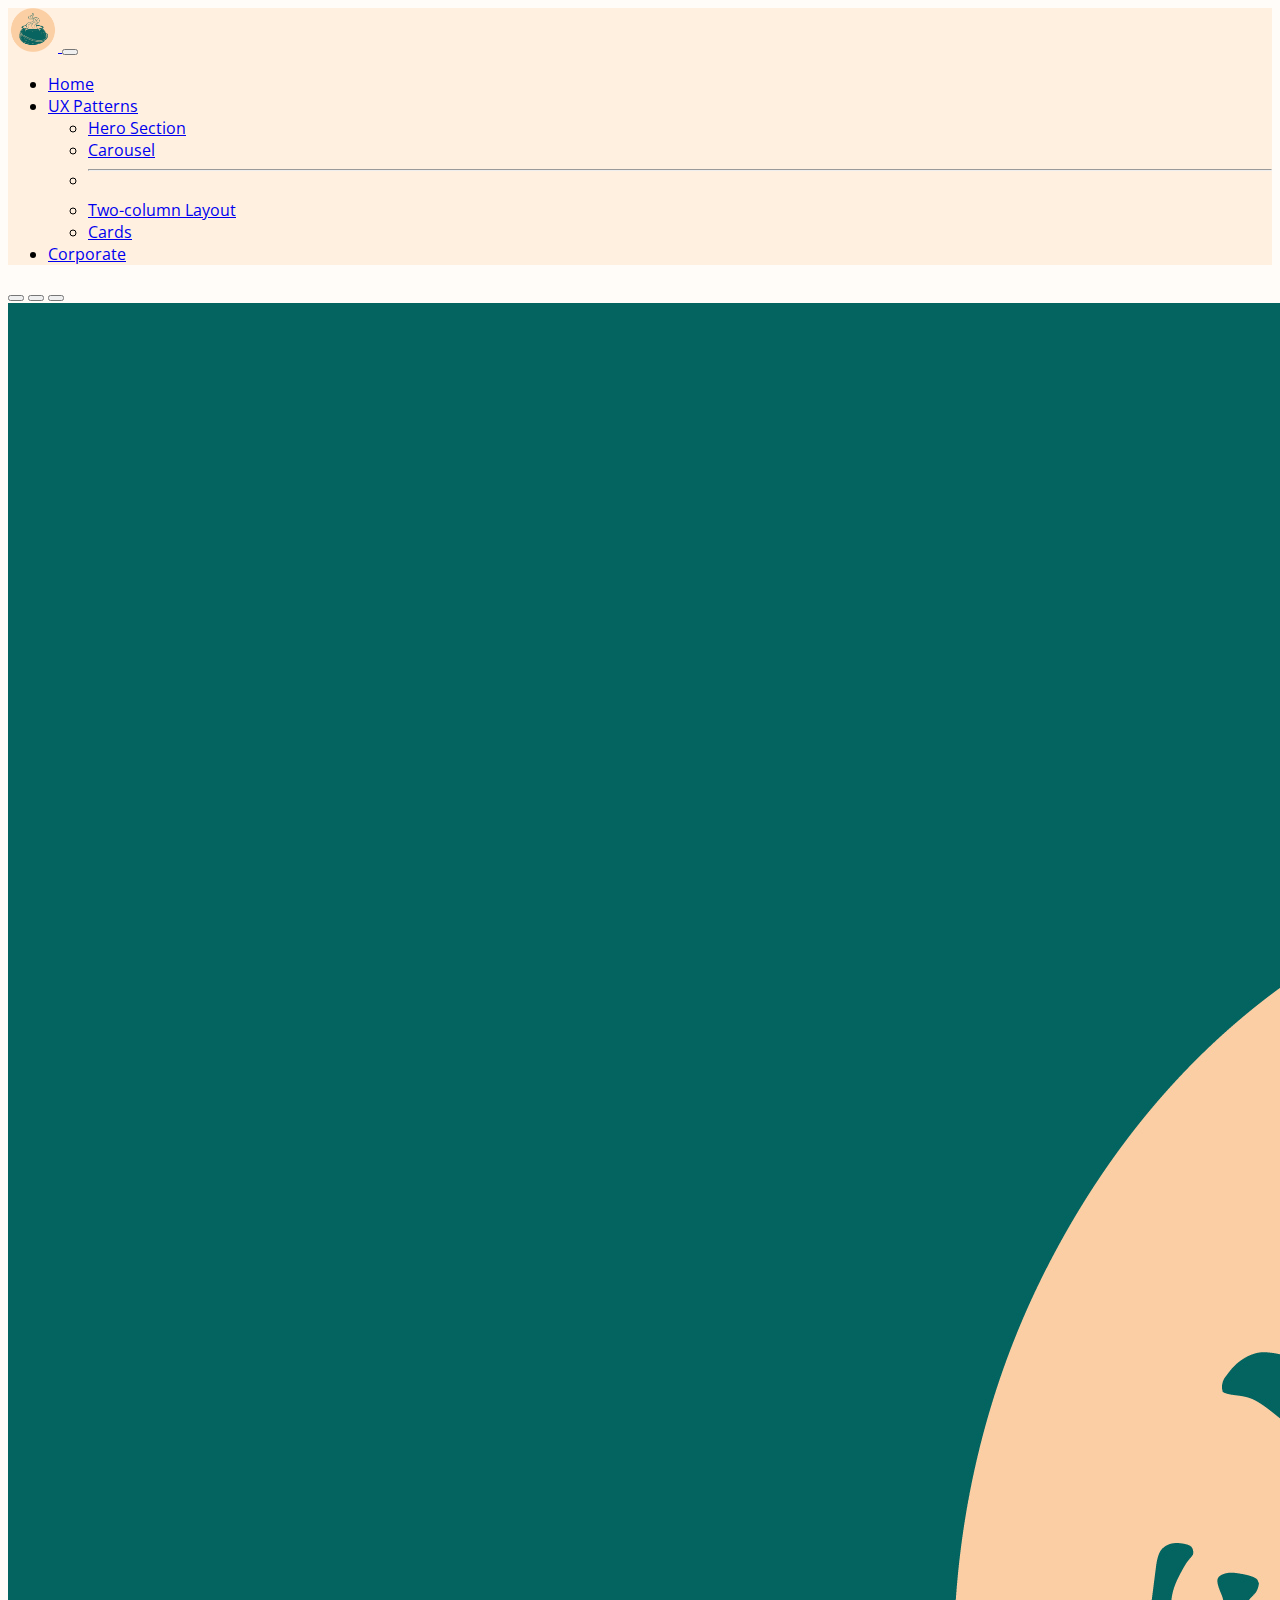
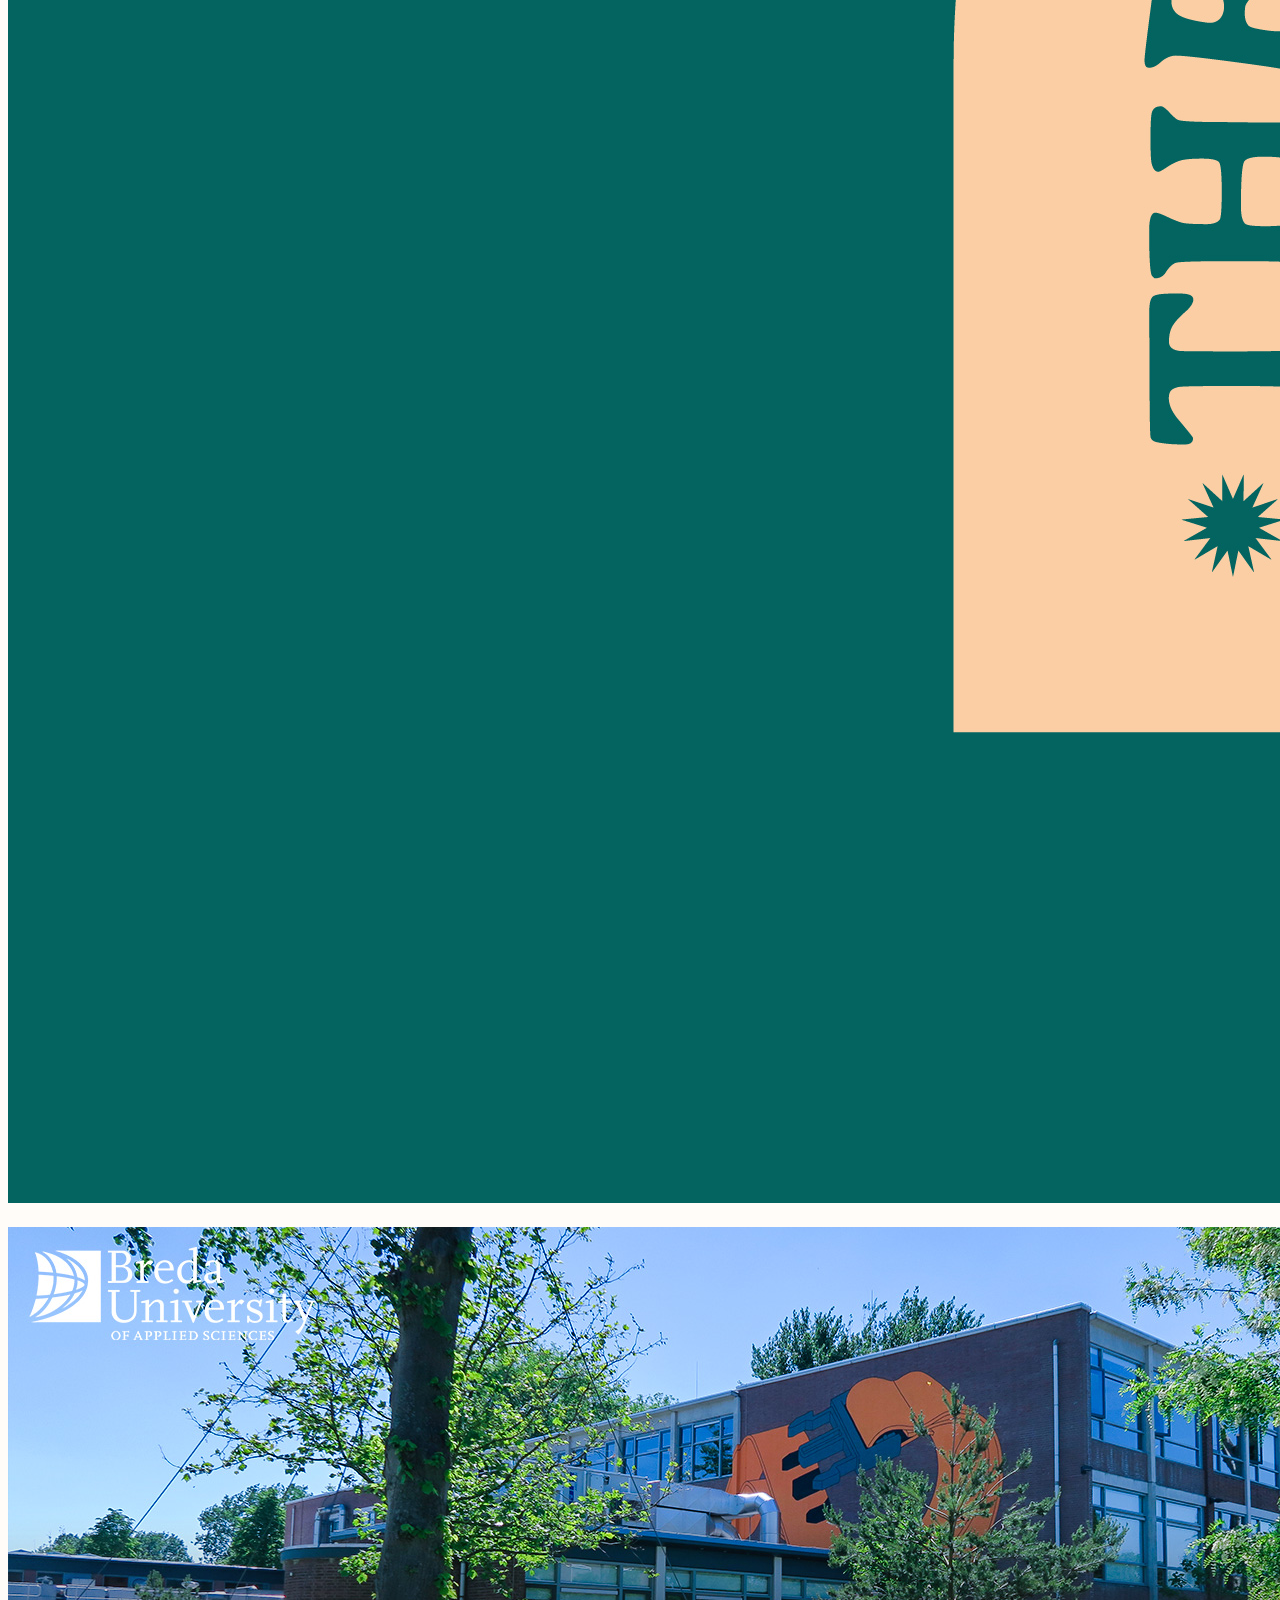
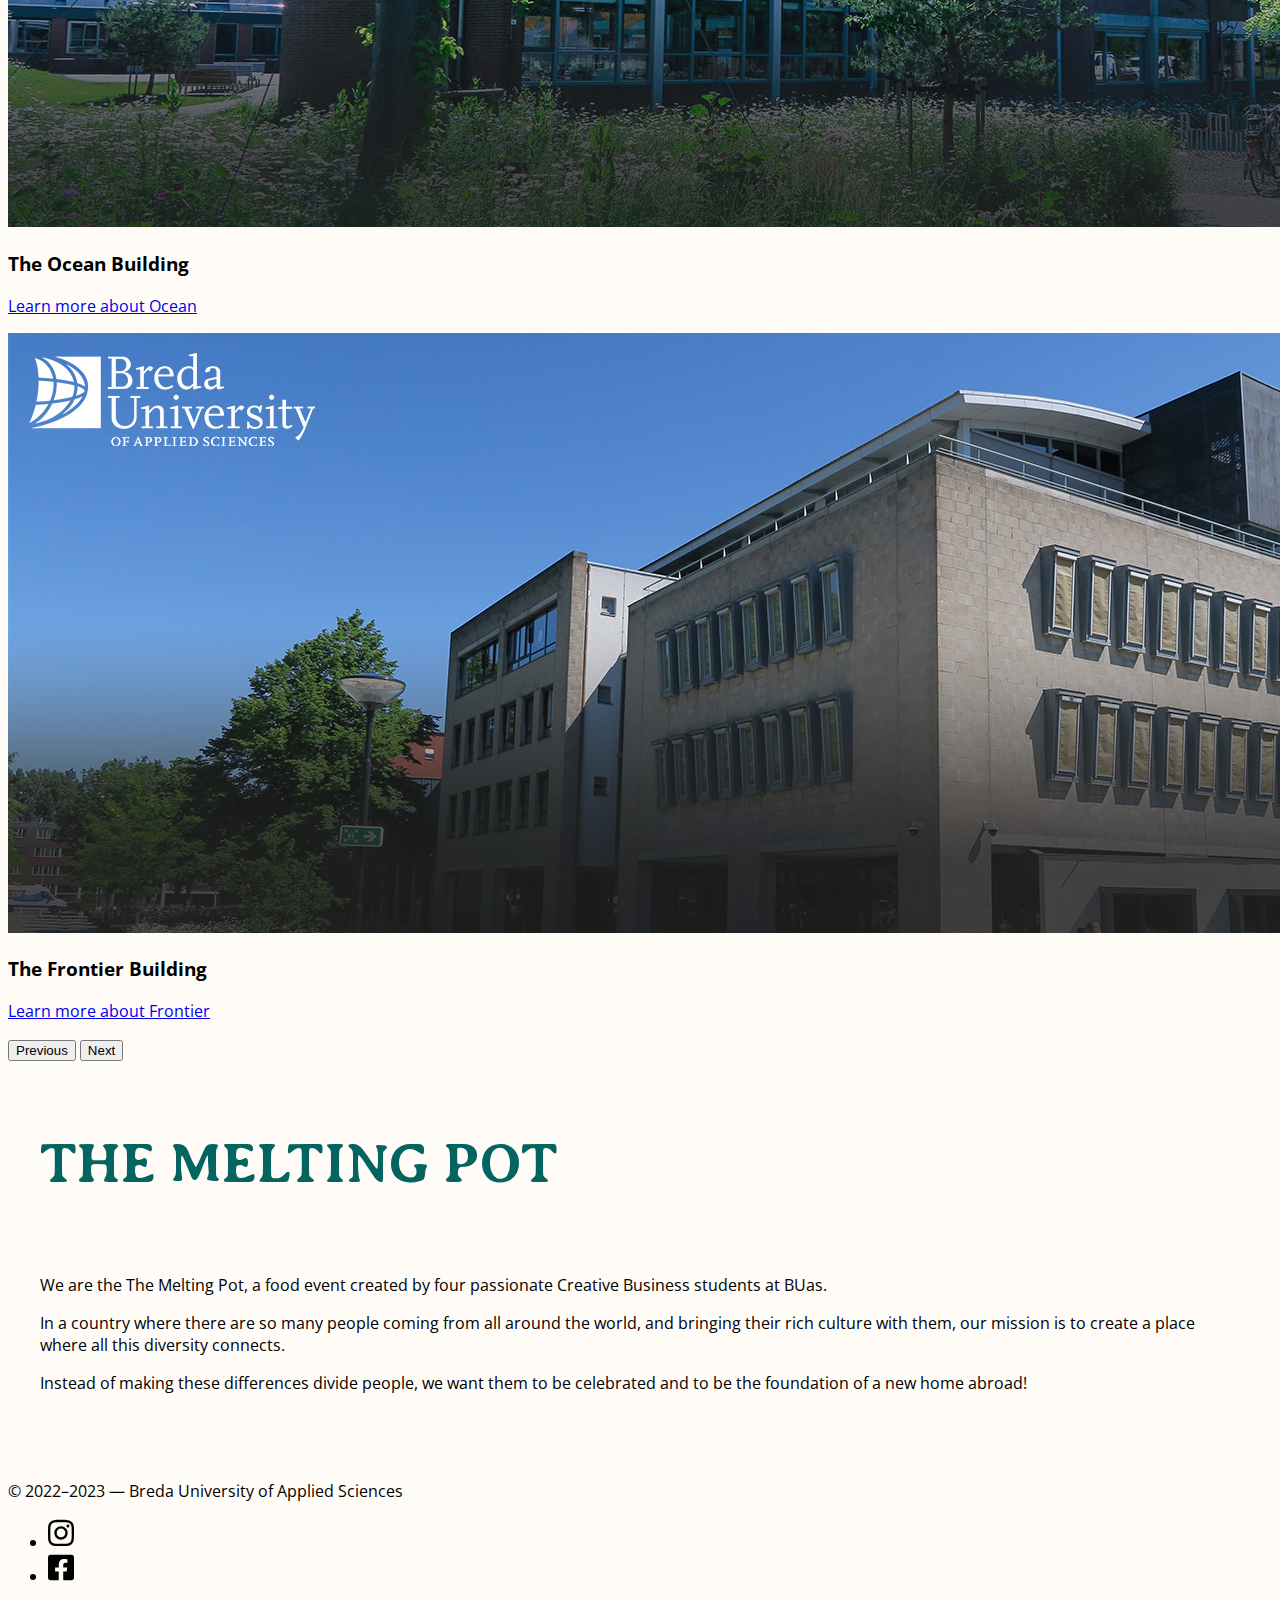
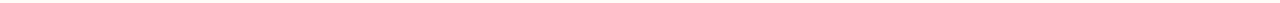
==== index.html @ 17562321 "changes 3" ====
<!doctype html>
<html lang="en" class="h-100">
  <head>
    <meta charset="utf-8">
    <meta name="viewport" content="width=device-width, initial-scale=1">

    <!-- Bootstrap CSS -->
    <link href="https://cdn.jsdelivr.net/npm/bootstrap@5.2.3/dist/css/bootstrap.min.css" rel="stylesheet" integrity="sha384-rbsA2VBKQhggwzxH7pPCaAqO46MgnOM80zW1RWuH61DGLwZJEdK2Kadq2F9CUG65" crossorigin="anonymous">

    <!-- Own Styles -->
    <link rel="stylesheet" href="css/styles.css">

    <!-- Bootstrap Javascript -->
    <script src="https://cdn.jsdelivr.net/npm/bootstrap@5.2.3/dist/js/bootstrap.bundle.min.js" integrity="sha384-kenU1KFdBIe4zVF0s0G1M5b4hcpxyD9F7jL+jjXkk+Q2h455rYXK/7HAuoJl+0I4" crossorigin="anonymous"></script>

	<link href="https://fonts.googleapis.com/css2?family=Averia+Serif+Libre:wght@700&display=swap" rel="stylesheet">
	<link href="https://fonts.googleapis.com/css2?family=Open+Sans:wght@400&display=swap" rel="stylesheet">
	  
    <title>The Melting Pot</title>

    <!-- Google Analytics code goes just below here (check PRJ4 Guide for details) -->

    <!-- End of Google Analytics code -->
    
  </head>
  <body class="h-100 d-flex flex-column">

    <!-- Navigation bar, adapted from https://getbootstrap.com/docs/5.1/components/navbar/ -->
    <nav class="navbar navbar-expand-lg navbar-light">
      <div class="container-fluid">
        <a class="navbar-brand" href="index.html">
          <img src="images/logo/icon.png" width="50" alt="The Melting Pot">
        </a>
        <button class="navbar-toggler" type="button" data-bs-toggle="collapse" data-bs-target="#navbarSupportedContent" aria-controls="navbarSupportedContent" aria-expanded="false" aria-label="Toggle navigation">
          <span class="navbar-toggler-icon"></span>
        </button>
        <div class="collapse navbar-collapse" id="navbarSupportedContent">
          <ul class="navbar-nav me-auto mb-2 mb-lg-0">
            <li class="nav-item">
              <a class="nav-link" href="index.html">Home</a>
            </li>
            <li class="nav-item dropdown">
              <a class="nav-link dropdown-toggle active" href="#" id="navbarDropdown" role="button" data-bs-toggle="dropdown" aria-expanded="false">
                UX Patterns
              </a>
              <ul class="dropdown-menu" aria-labelledby="navbarDropdown">
                <li><a class="dropdown-item" href="hero.html">Hero Section</a></li>
                <li><a class="dropdown-item active" aria-current="page" href="carousel.html">Carousel</a></li>
                <li><hr class="dropdown-divider"></li>
                <li><a class="dropdown-item" href="two-columns.html">Two-column Layout</a></li>
                <li><a class="dropdown-item" href="cards.html">Cards</a></li>
              </ul>
            </li>
            <li class="nav-item">
              <a class="nav-link" href="corporate.html">Corporate</a>
            </li>
          </ul>
        </div>
      </div>
    </nav>
    <!-- End of navigation bar -->

    <!-- Start of carrousel, adapted from https://getbootstrap.com/docs/5.1/components/carousel/ -->
    <section class="container-fluid p-0">
      <div id="myCarousel" class="carousel slide" data-bs-ride="carousel">
        <div class="carousel-indicators">
          <button type="button" data-bs-target="#myCarousel" data-bs-slide-to="0" class="active" aria-current="true" aria-label="Slide 1"></button>
          <button type="button" data-bs-target="#myCarousel" data-bs-slide-to="1" aria-label="Slide 2"></button>
          <button type="button" data-bs-target="#myCarousel" data-bs-slide-to="2" aria-label="Slide 3"></button>
        </div>
        <div class="carousel-inner">
          <div class="carousel-item active">
            <img src="images/slide_1.jpg" class="d-block mx-auto w-100" alt="...">
            <div class="carousel-caption">
              <h3 class="d-none d-md-block"></h3>
			  
                
             
            </div>
          </div>
          <div class="carousel-item">
            <img src="images/slide-2.jpg" class="d-block mx-auto w-100" alt="...">
            <div class="carousel-caption">
              <h3 class="d-none d-md-block">The Ocean Building</h3>
              <p>
                <a href="#" class="btn btn-outline-light my-md-2">Learn more<span class="d-inline d-md-none"> about Ocean</span></a>
              </p>
            </div>
          </div>
          <div class="carousel-item">
            <img src="images/slide-3.jpg" class="d-block mx-auto w-100" alt="...">
            <div class="carousel-caption">
              <h3 class="d-none d-md-block">The Frontier Building</h3>
              <p>
                <a href="#" class="btn btn-outline-light my-md-2">Learn more<span class="d-inline d-md-none"> about Frontier</span></a>
              </p>
            </div>
          </div>
        </div>
        <button class="carousel-control-prev" type="button" data-bs-target="#myCarousel" data-bs-slide="prev">
          <span class="carousel-control-prev-icon" aria-hidden="true"></span>
          <span class="visually-hidden">Previous</span>
        </button>
        <button class="carousel-control-next" type="button" data-bs-target="#myCarousel" data-bs-slide="next">
          <span class="carousel-control-next-icon" aria-hidden="true"></span>
          <span class="visually-hidden">Next</span>
        </button>
      </div>
    </section>
    <!-- End of carrousel -->
	
	 <section class="about">
	<div class="about-1">
	  <h1>THE MELTING POT</h1>	
		<br>
		<p>We are the The Melting Pot, a food event created by four passionate Creative Business students at BUas.</p>
		<p>In a country where there are so many people coming from all around the world, and bringing their rich culture with them, our mission is to create a place where all this diversity connects.</p>
		<p>Instead of making these differences divide people, we want them to be celebrated and to be the foundation of a new home abroad!</p>
	</div>
	<div>
		<img src="" class="" alt="">	 
	</div>
	 </section>
	  
    <!-- A footer with socials -->
    <footer class="shadow-lg mt-auto py-4 bg-body">
      <div class="container d-flex justify-content-between align-items-center">
        <p>
          © 2022&ndash;2023 &mdash; Breda University of Applied Sciences
        </p>
        <ul class="list-unstyled d-flex align-items-center opacity-75">
          <li>
            <a href="https://www.instagram.com/themeltingpotnl/" target="_blank">
              <img class="m-2" src="images/instagram.svg" alt="Follow us on Instagram" width="26">
            </a>
          </li>  
		  <li>
            <a href="https://www.facebook.com/profile.php?id=100090750085334" target="_blank">
              <img class="m-2" src="images/facebook.svg" alt="Follow us on" width="26">
            </a>
			</li>
        </ul>
      </div>
    </footer>
    <!-- End of the grid -->

  </body>
</html>
---- css/styles.css ----
/* Importing a Google Font */

@import url('https://fonts.googleapis.com/css2?family=Open+Sans:wght@400&display=swap');
@import url('https://fonts.googleapis.com/css2?family=Averia+Serif+Libre:wght@700&display=swap');

/* Changing the main font and background colour */

body {
	font-family: "Open sans", sans-serif;
	background-color: #fffcf8;
}

/* Changing the background colour for the header */

header {
	background-color: #000060;
}

/* Changing the background color for the navigation bar */

.navbar {
	background-color: #fff0e0;
}

/* Effect on social media buttons */

footer a:hover {
	opacity: .5;
}

/* Corporate navbar */

#navbar-corporate a.active {
	color: #800000;
	font-weight: bold;
}

.landing {
	background-color: #036460;
	padding: 2em;
}

.landing-logo {
}


.about {
	padding: 2em;
}

.about h1 {
	font-family: 'Averia Serif Libre', cursive;
	color: #036460;
	font-size: 3.5em;
}
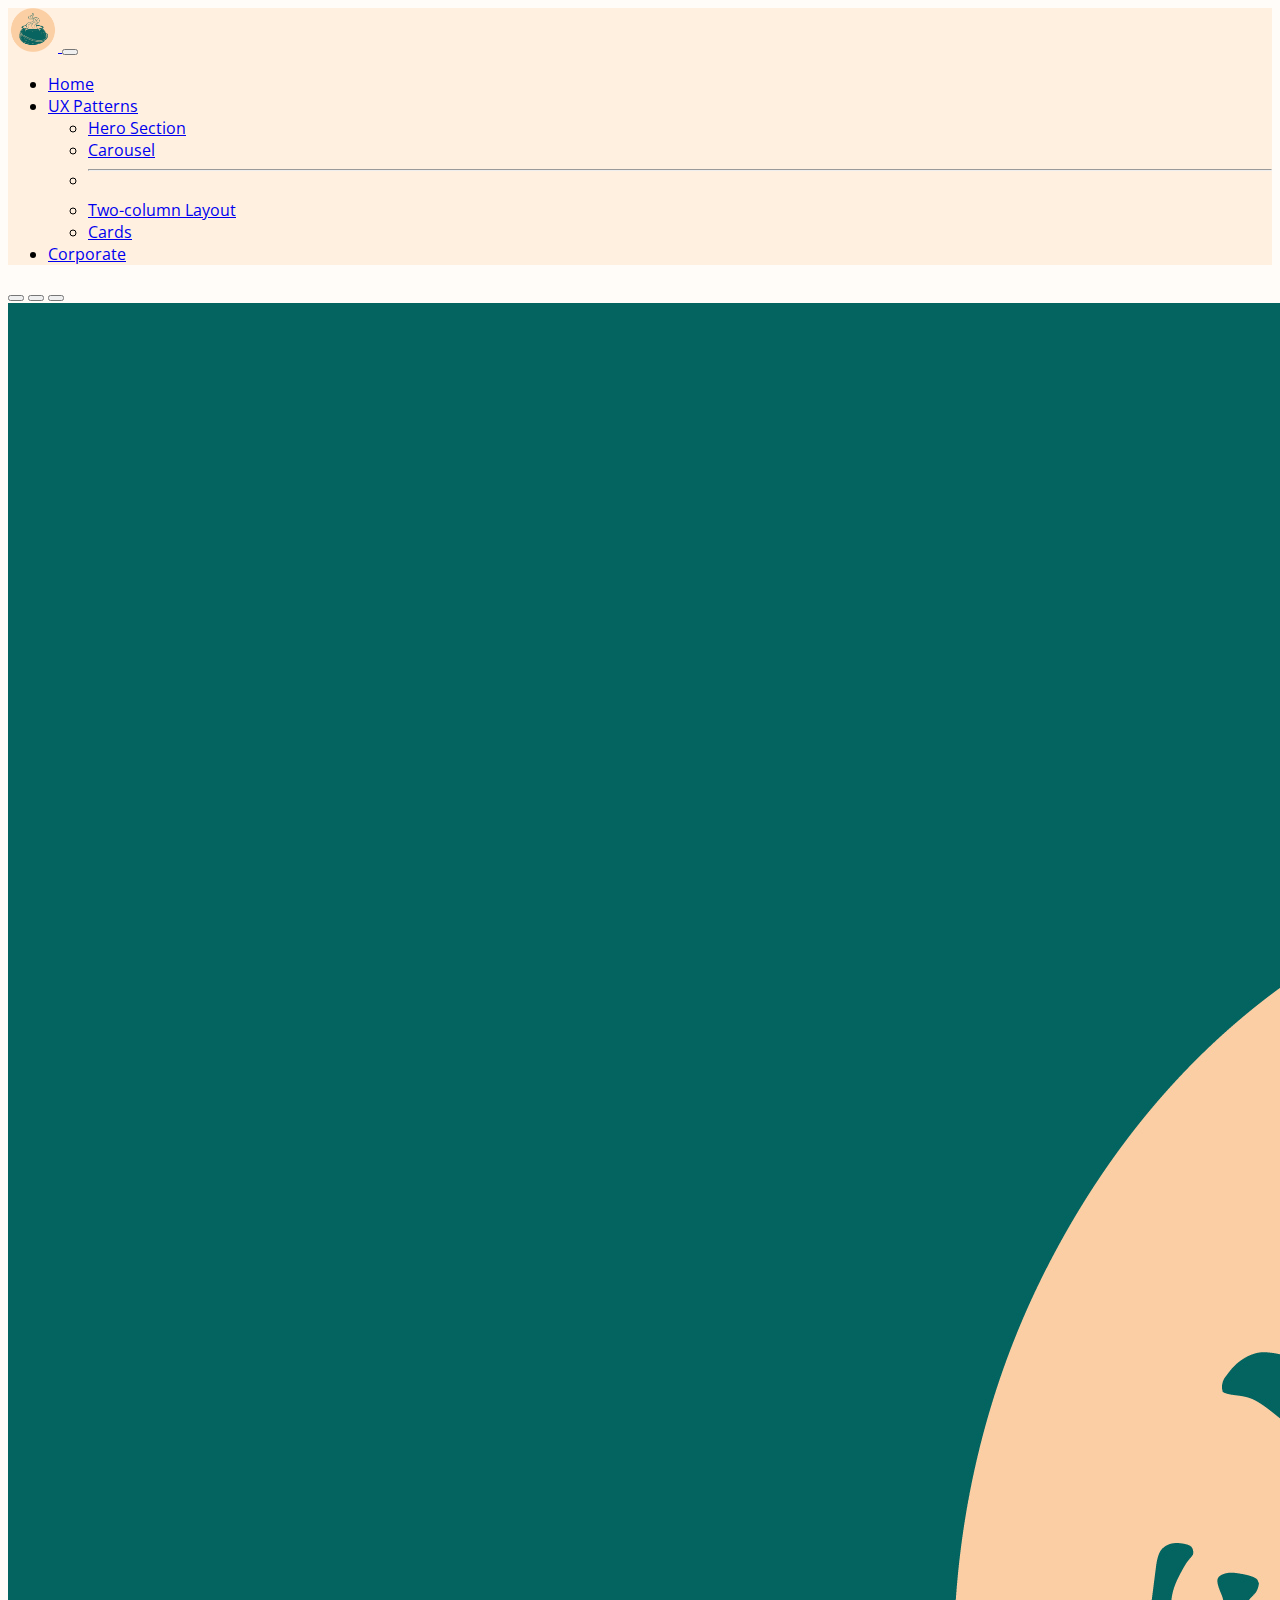
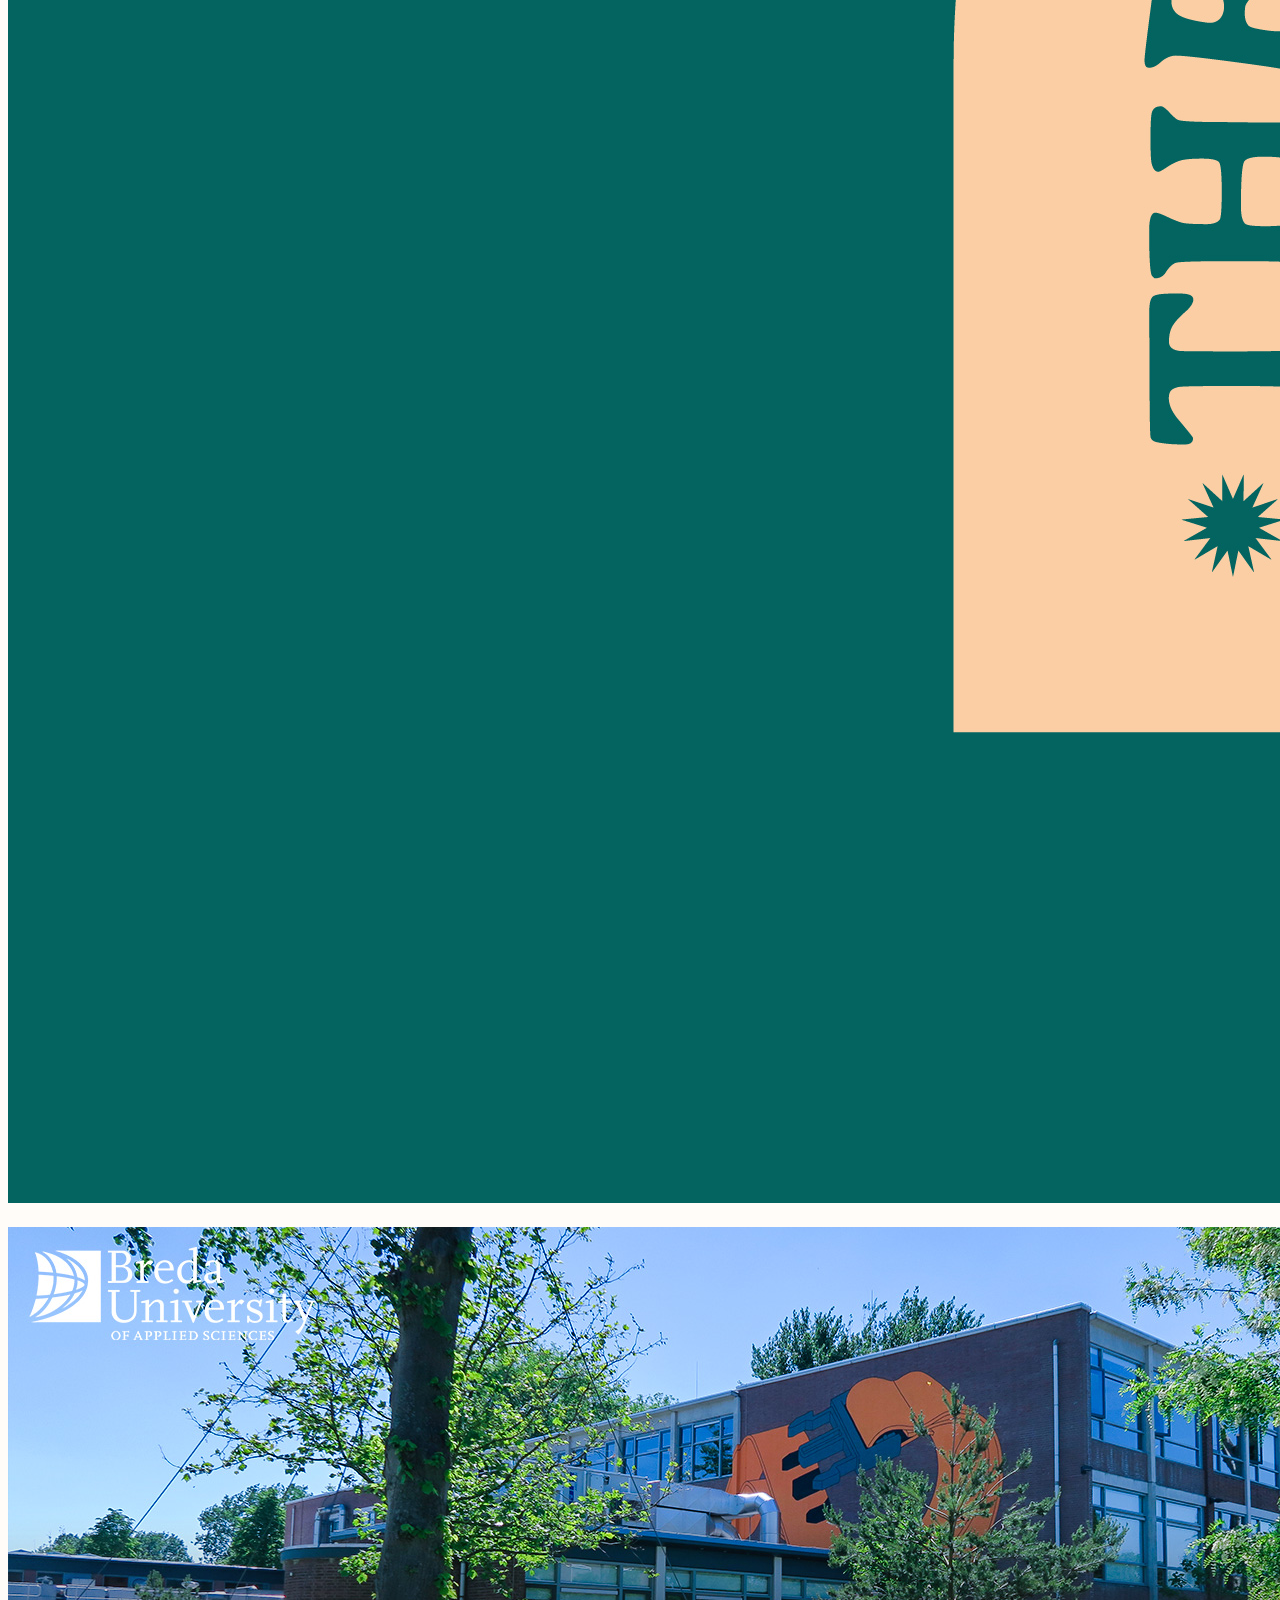
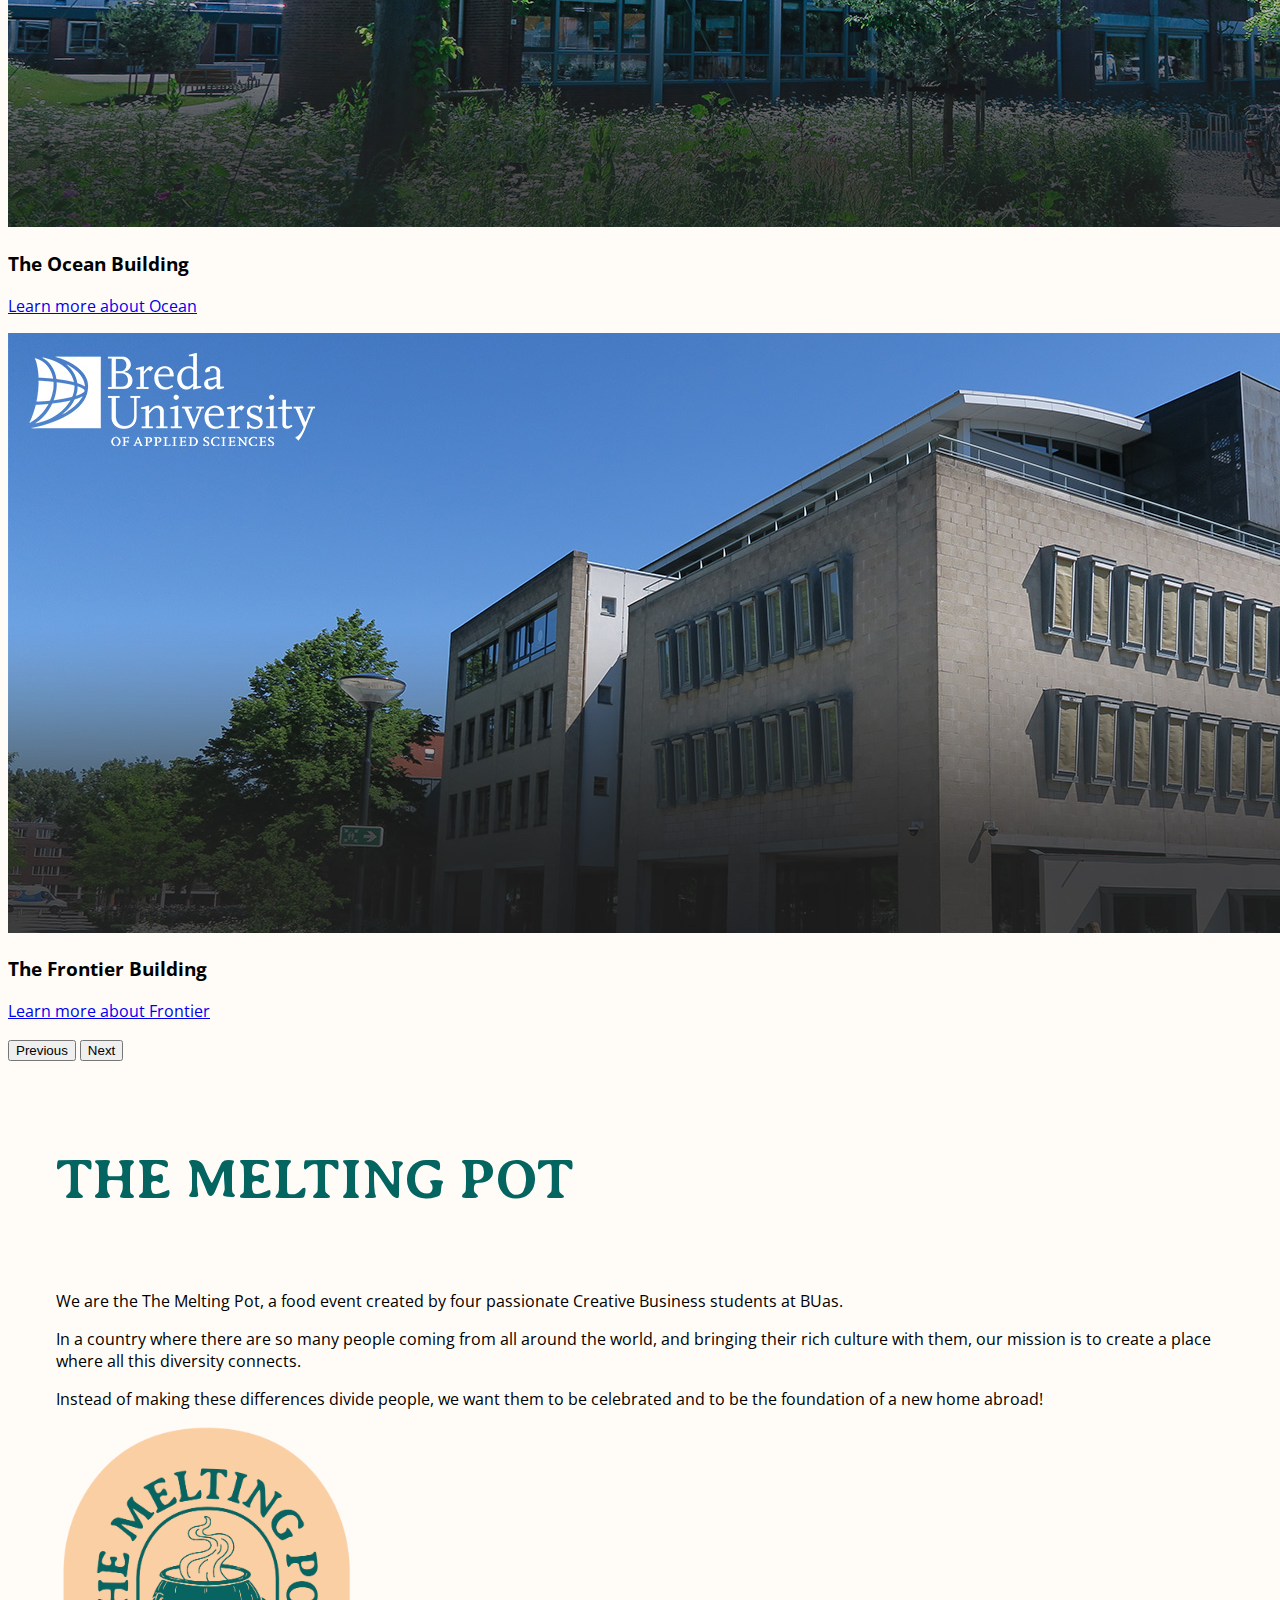
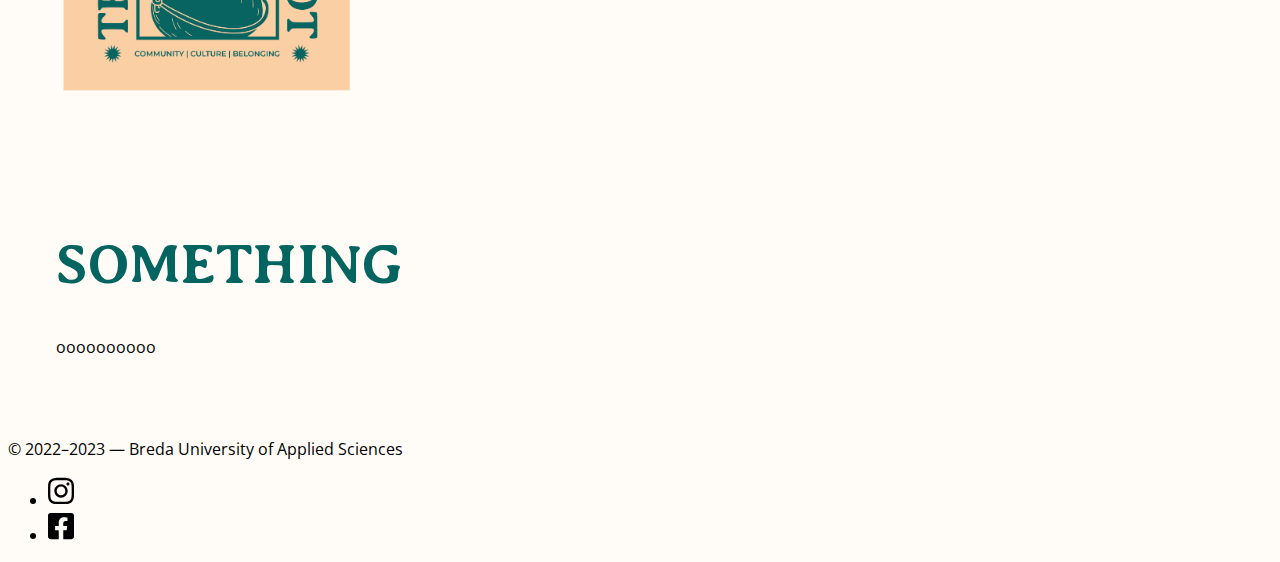
==== commit 746e9de5: "index changes 4" ====
--- a/index.html
+++ b/index.html
@@ -109,8 +109,8 @@
     </section>
     <!-- End of carrousel -->
 	
-	 <section class="about">
-	<div class="about-1">
+	 <section class="landing d-flex flex-row">
+	<div>
 	  <h1>THE MELTING POT</h1>	
 		<br>
 		<p>We are the The Melting Pot, a food event created by four passionate Creative Business students at BUas.</p>
@@ -118,9 +118,13 @@
 		<p>Instead of making these differences divide people, we want them to be celebrated and to be the foundation of a new home abroad!</p>
 	</div>
 	<div>
-		<img src="" class="" alt="">	 
+		<img src="images/logo/logo.png" class="" width="300px" alt="">	 
 	</div>
 	 </section>
+	<section class="landing-2">
+	  <h1>SOMETHING</h1>
+		<p>oooooooooo</p>  
+	</section>
 	  
     <!-- A footer with socials -->
     <footer class="shadow-lg mt-auto py-4 bg-body">
--- a/css/styles.css
+++ b/css/styles.css
@@ -35,22 +35,23 @@
 	font-weight: bold;
 }
 
+
 .landing {
-	background-color: #036460;
-	padding: 2em;
+	padding: 3em;
 }
 
-.landing-logo {
-}
-
-
-.about {
-	padding: 2em;
-}
-
-.about h1 {
+.landing h1 {
 	font-family: 'Averia Serif Libre', cursive;
 	color: #036460;
 	font-size: 3.5em;
 }
 
+.landing-2 {
+	padding: 3em;
+}
+
+.landing-2 h1 {
+	font-family: 'Averia Serif Libre', cursive;
+	color: #036460;
+	font-size: 3.5em;
+}
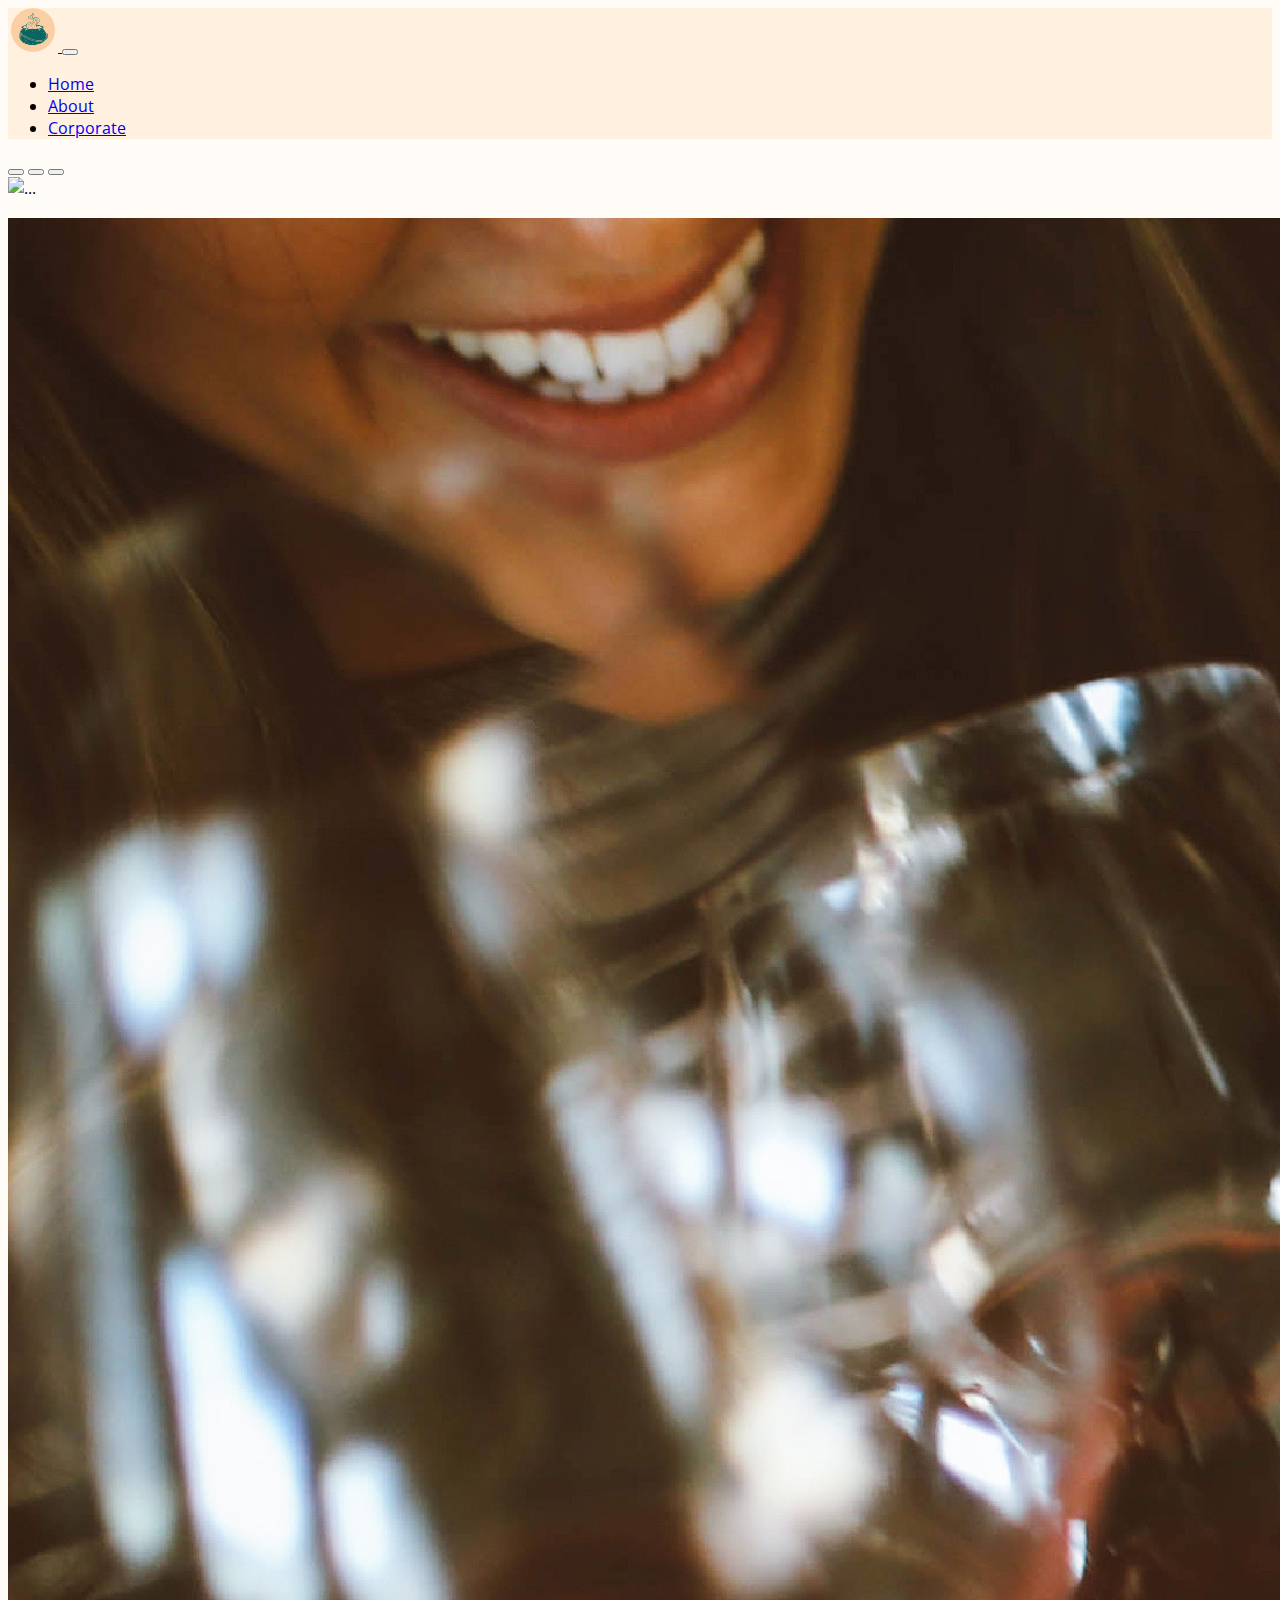
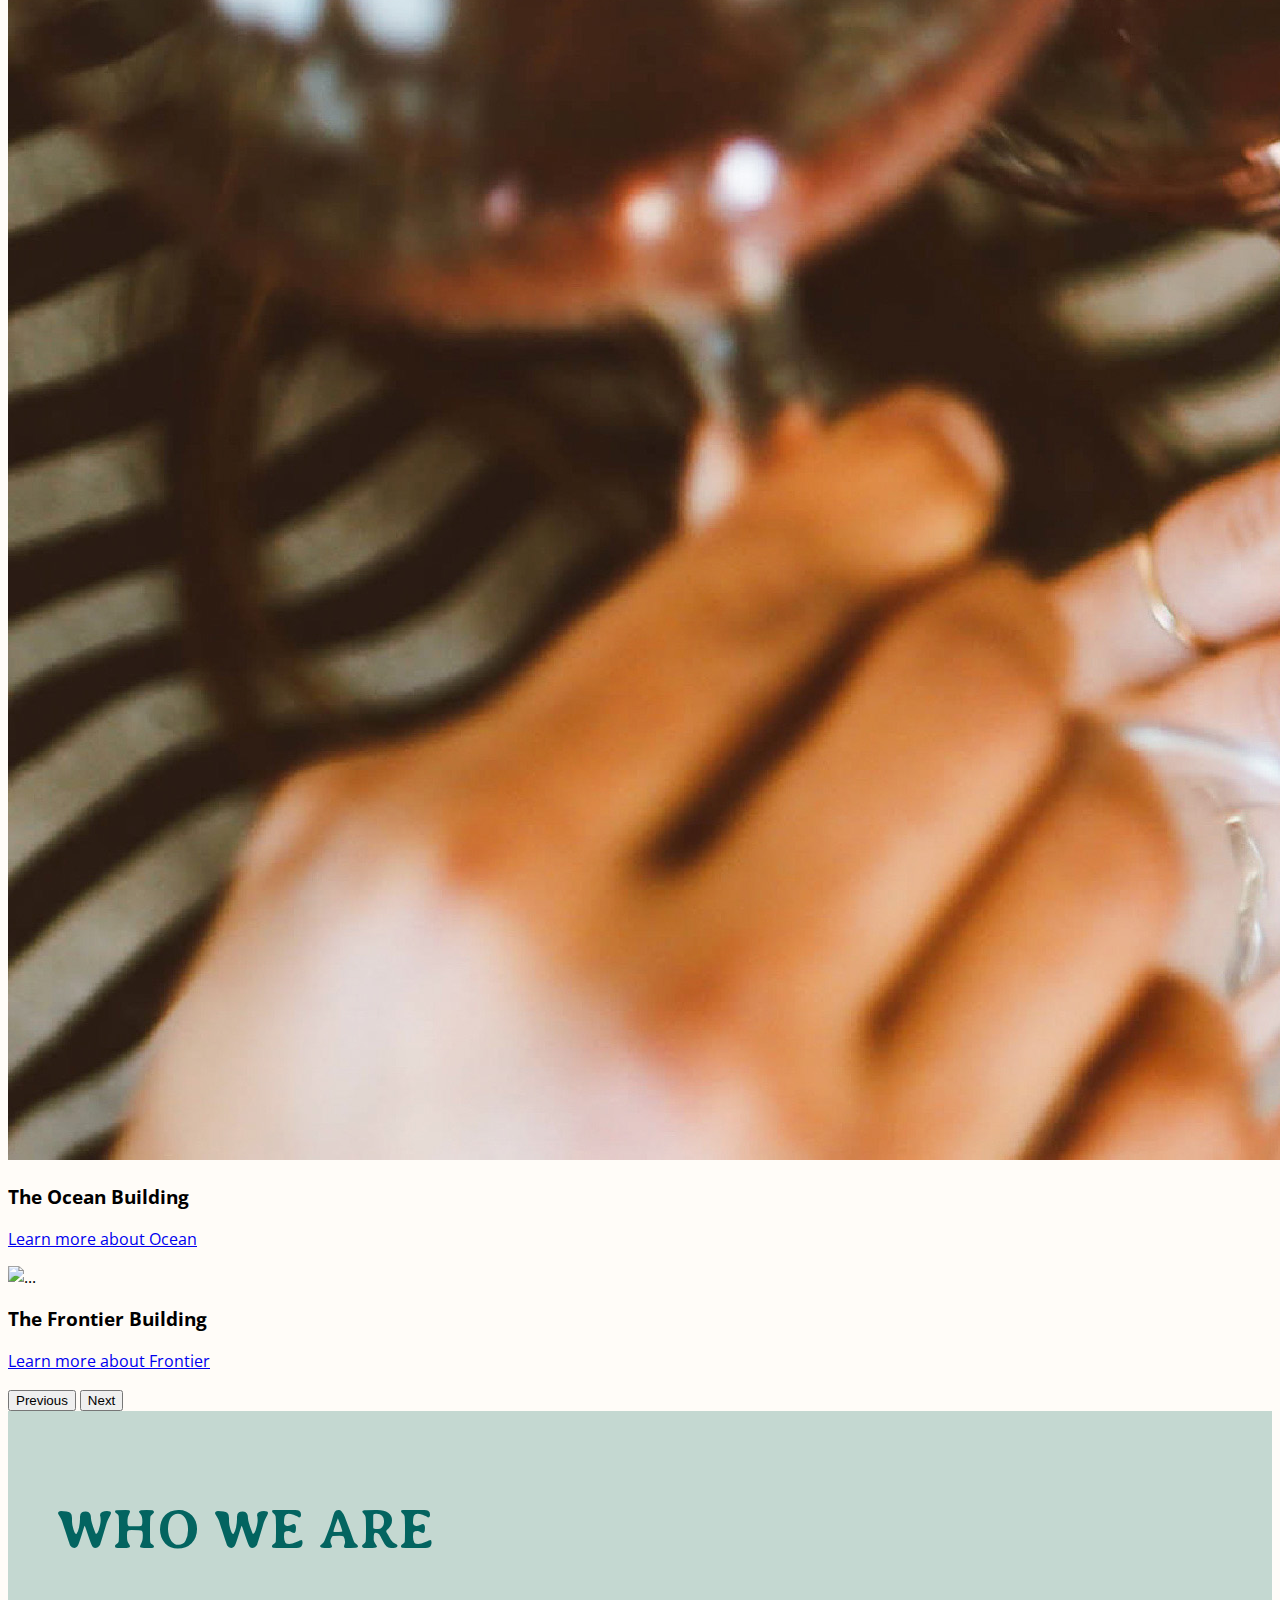
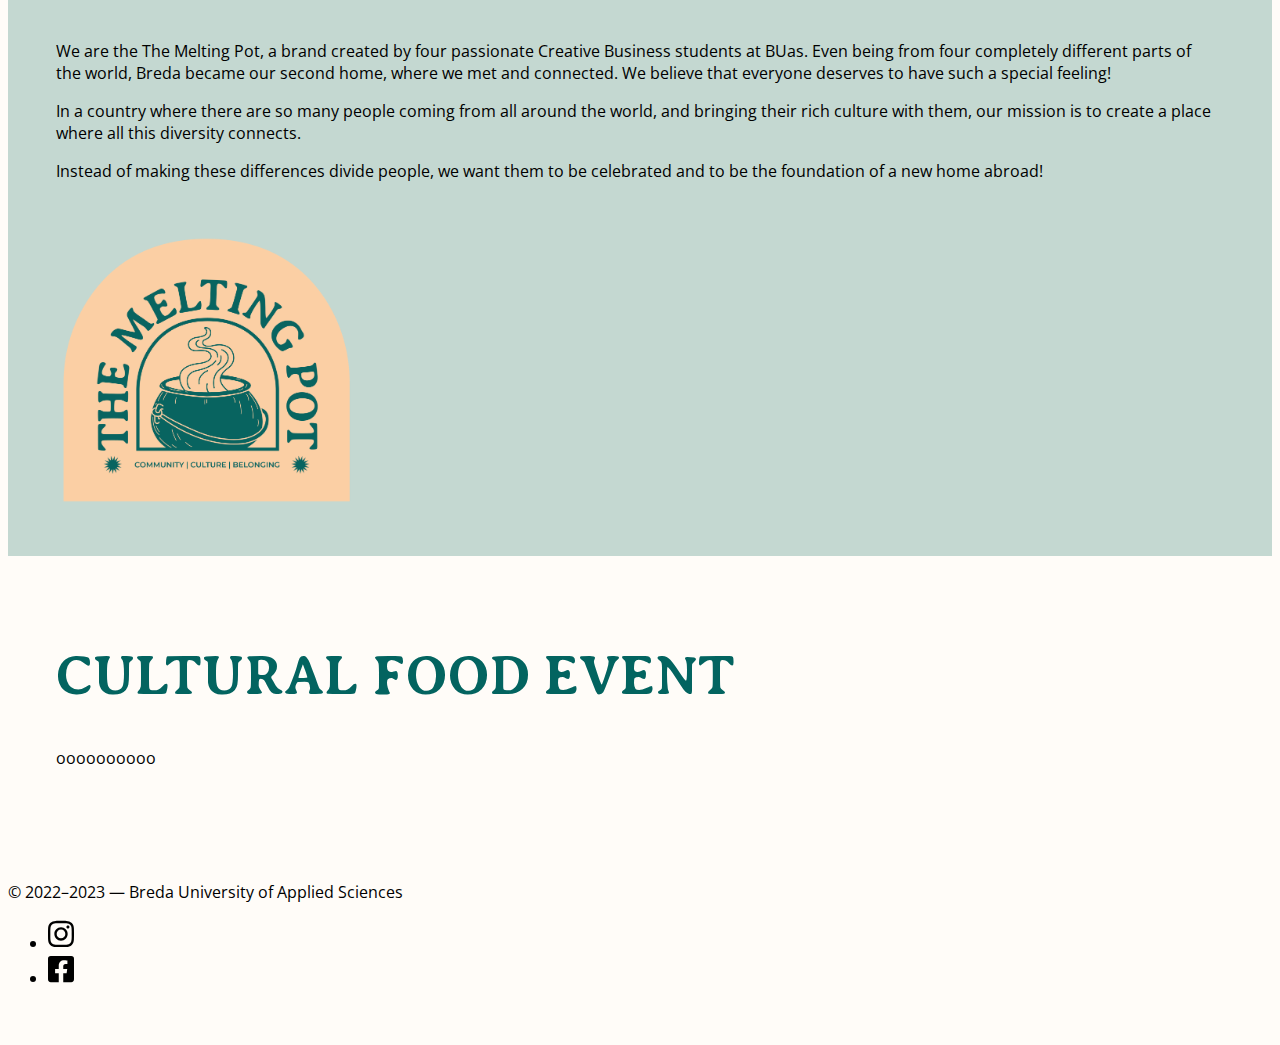
==== commit 92412a50: "changes 5" ====
--- a/index.html
+++ b/index.html
@@ -15,6 +15,7 @@
 
 	<link href="https://fonts.googleapis.com/css2?family=Averia+Serif+Libre:wght@700&display=swap" rel="stylesheet">
 	<link href="https://fonts.googleapis.com/css2?family=Open+Sans:wght@400&display=swap" rel="stylesheet">
+	<link href="https://fonts.googleapis.com/css2?family=Montserrat:wght@600&display=swap" rel="stylesheet">
 	  
     <title>The Melting Pot</title>
 
@@ -39,17 +40,8 @@
             <li class="nav-item">
               <a class="nav-link" href="index.html">Home</a>
             </li>
-            <li class="nav-item dropdown">
-              <a class="nav-link dropdown-toggle active" href="#" id="navbarDropdown" role="button" data-bs-toggle="dropdown" aria-expanded="false">
-                UX Patterns
-              </a>
-              <ul class="dropdown-menu" aria-labelledby="navbarDropdown">
-                <li><a class="dropdown-item" href="hero.html">Hero Section</a></li>
-                <li><a class="dropdown-item active" aria-current="page" href="carousel.html">Carousel</a></li>
-                <li><hr class="dropdown-divider"></li>
-                <li><a class="dropdown-item" href="two-columns.html">Two-column Layout</a></li>
-                <li><a class="dropdown-item" href="cards.html">Cards</a></li>
-              </ul>
+			<li class="nav-item">
+              <a class="nav-link" href="about-us.html">About</a>
             </li>
             <li class="nav-item">
               <a class="nav-link" href="corporate.html">Corporate</a>
@@ -70,7 +62,7 @@
         </div>
         <div class="carousel-inner">
           <div class="carousel-item active">
-            <img src="images/slide_1.jpg" class="d-block mx-auto w-100" alt="...">
+            <img src="images/community.jpg" class="d-block mx-auto w-100" alt="...">
             <div class="carousel-caption">
               <h3 class="d-none d-md-block"></h3>
 			  
@@ -79,7 +71,7 @@
             </div>
           </div>
           <div class="carousel-item">
-            <img src="images/slide-2.jpg" class="d-block mx-auto w-100" alt="...">
+            <img src="images/drinks.jpg" class="d-block mx-auto w-100" alt="...">
             <div class="carousel-caption">
               <h3 class="d-none d-md-block">The Ocean Building</h3>
               <p>
@@ -88,7 +80,7 @@
             </div>
           </div>
           <div class="carousel-item">
-            <img src="images/slide-3.jpg" class="d-block mx-auto w-100" alt="...">
+            <img src="images/brazil.jpg" class="d-block mx-auto w-100" alt="...">
             <div class="carousel-caption">
               <h3 class="d-none d-md-block">The Frontier Building</h3>
               <p>
@@ -110,19 +102,20 @@
     <!-- End of carrousel -->
 	
 	 <section class="landing d-flex flex-row">
-	<div>
-	  <h1>THE MELTING POT</h1>	
+	<div class="who-1">
+	  <h1>WHO WE ARE</h1>	
 		<br>
-		<p>We are the The Melting Pot, a food event created by four passionate Creative Business students at BUas.</p>
+		<p>We are the The Melting Pot, a brand created by four passionate Creative Business students at BUas. Even being from four completely different parts of the world, Breda became our second home, where we met and connected.
+		We believe that everyone deserves to have such a special feeling!</p>
 		<p>In a country where there are so many people coming from all around the world, and bringing their rich culture with them, our mission is to create a place where all this diversity connects.</p>
 		<p>Instead of making these differences divide people, we want them to be celebrated and to be the foundation of a new home abroad!</p>
 	</div>
-	<div>
-		<img src="images/logo/logo.png" class="" width="300px" alt="">	 
+	<div class="who-2">
+		<img src="images/logo/logo.png" class="" width="300px" alt="The Melting Pot">	 
 	</div>
 	 </section>
 	<section class="landing-2">
-	  <h1>SOMETHING</h1>
+	  <h1>CULTURAL FOOD EVENT</h1>
 		<p>oooooooooo</p>  
 	</section>
 	  
--- a/css/styles.css
+++ b/css/styles.css
@@ -2,6 +2,7 @@
 
 @import url('https://fonts.googleapis.com/css2?family=Open+Sans:wght@400&display=swap');
 @import url('https://fonts.googleapis.com/css2?family=Averia+Serif+Libre:wght@700&display=swap');
+@import url('https://fonts.googleapis.com/css2?family=Montserrat:wght@600&display=swap');
 
 /* Changing the main font and background colour */
 
@@ -38,12 +39,21 @@
 
 .landing {
 	padding: 3em;
+	background-color:#C4D8D1;
 }
 
 .landing h1 {
 	font-family: 'Averia Serif Libre', cursive;
 	color: #036460;
 	font-size: 3.5em;
+}
+
+.who-1{
+	margin-right: 10px;
+}
+
+.who-2{
+	margin-top: 55px;
 }
 
 .landing-2 {
@@ -55,3 +65,20 @@
 	color: #036460;
 	font-size: 3.5em;
 }
+
+.container{
+	padding-top: 2em;
+	padding-bottom: 2em;
+}
+
+.container h1 {
+	font-family: 'Averia Serif Libre', cursive;
+	color: #036460;
+	font-size: 3.5em;
+	margin-bottom: 25px;
+}
+
+.container h2 {
+	font-family: 'Montserrat', cursive;
+	color: #472412;
+}
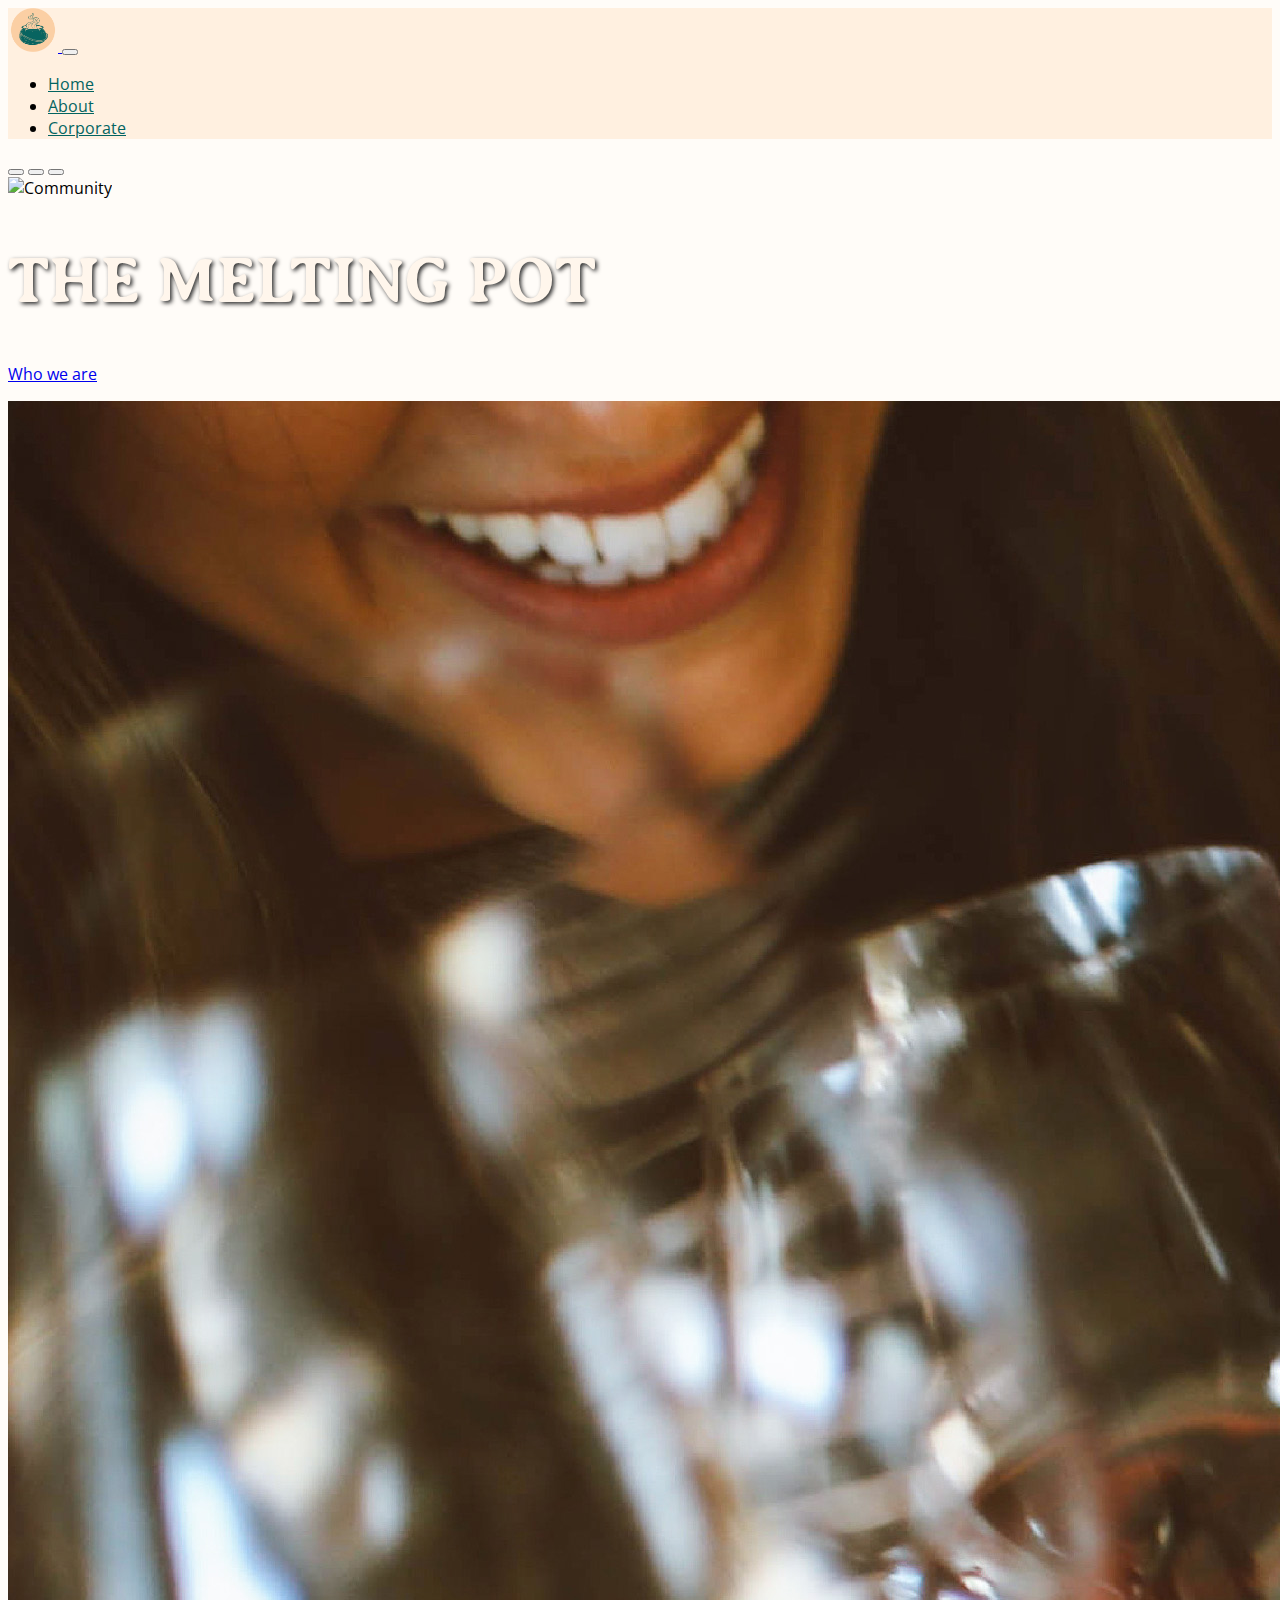
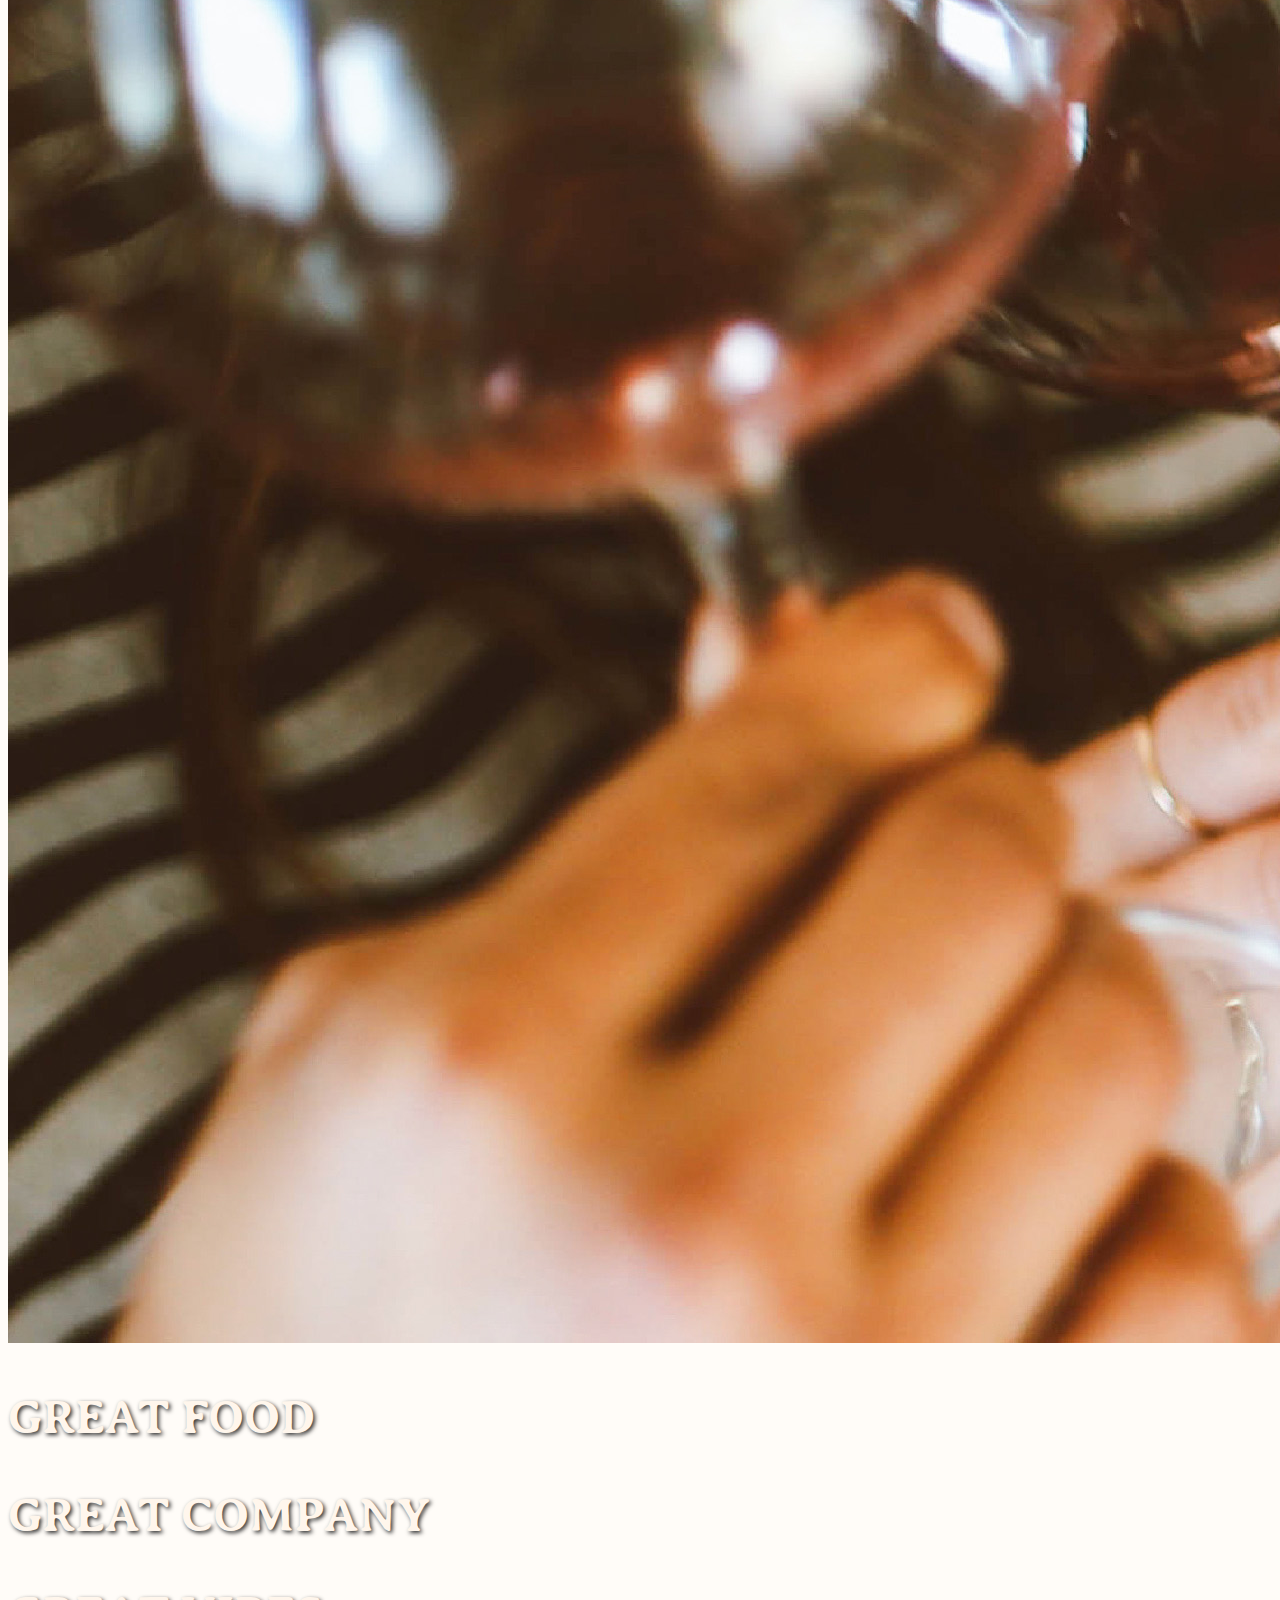
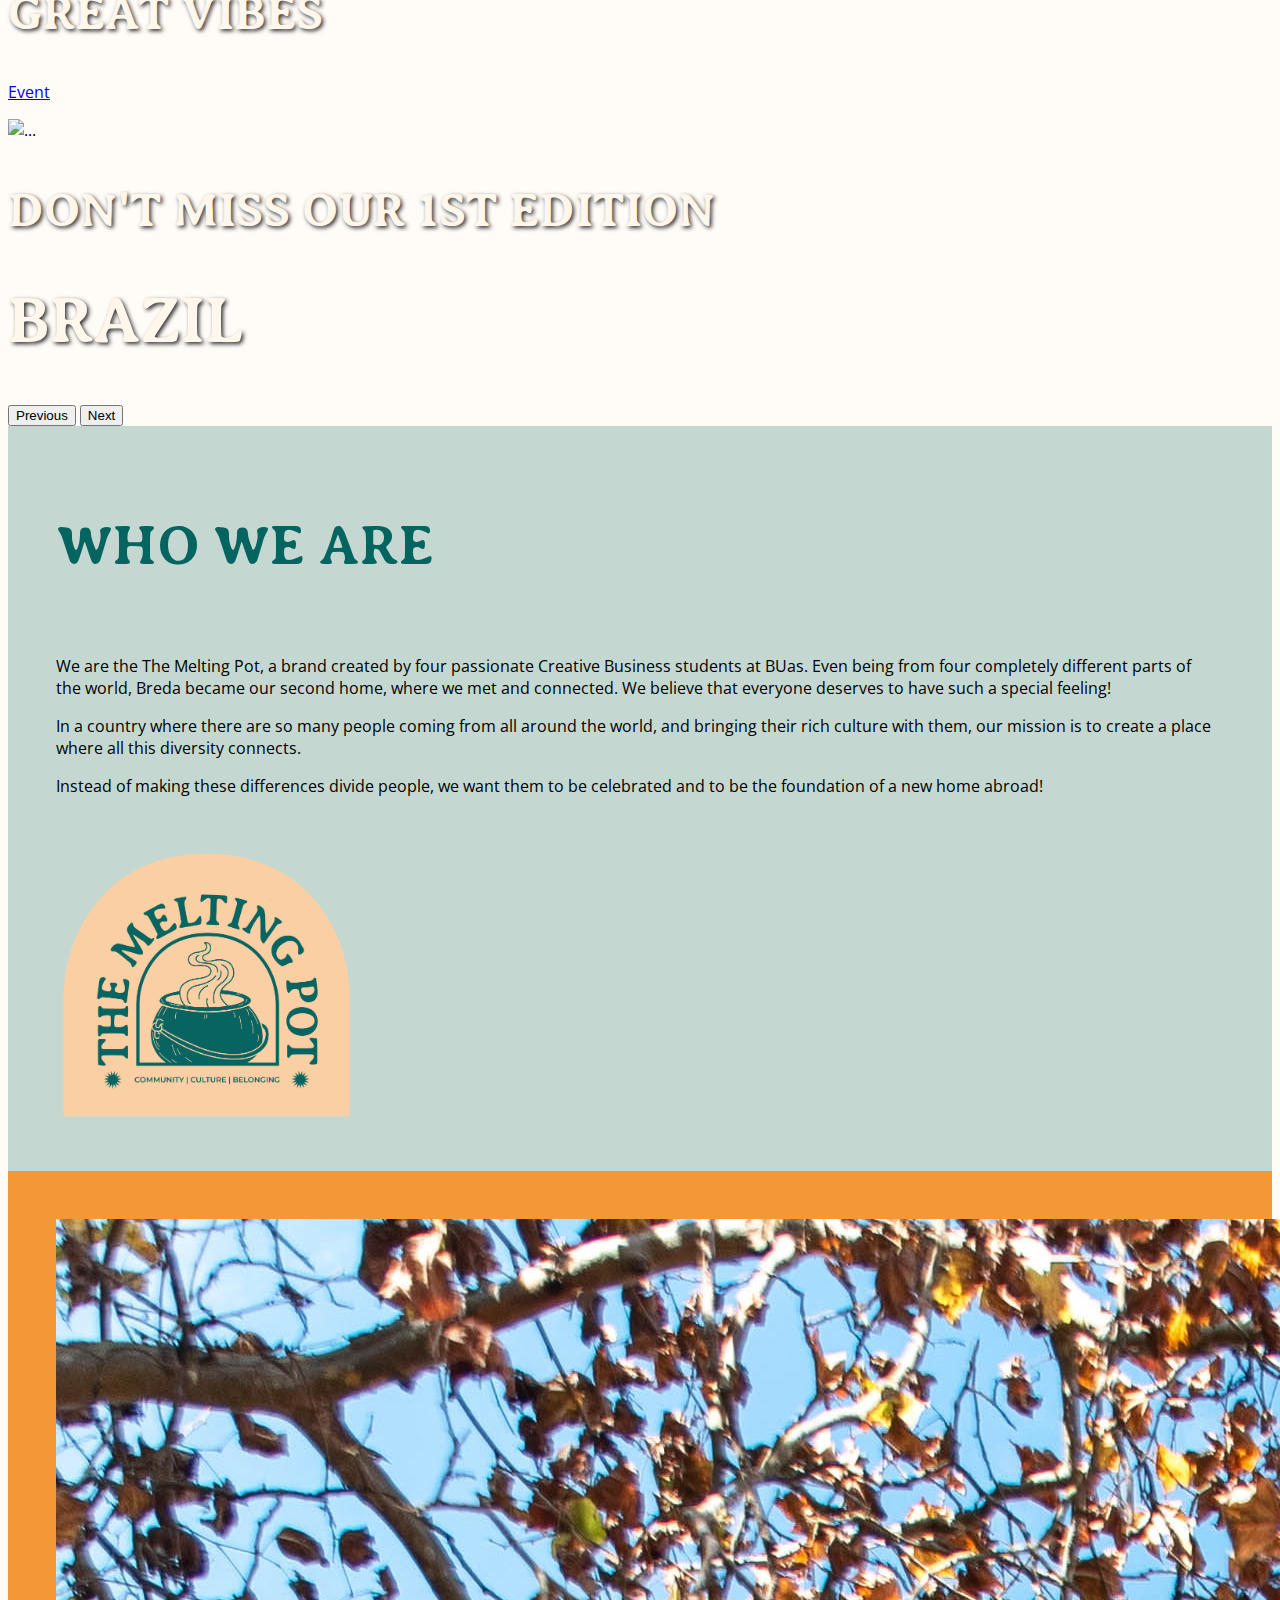
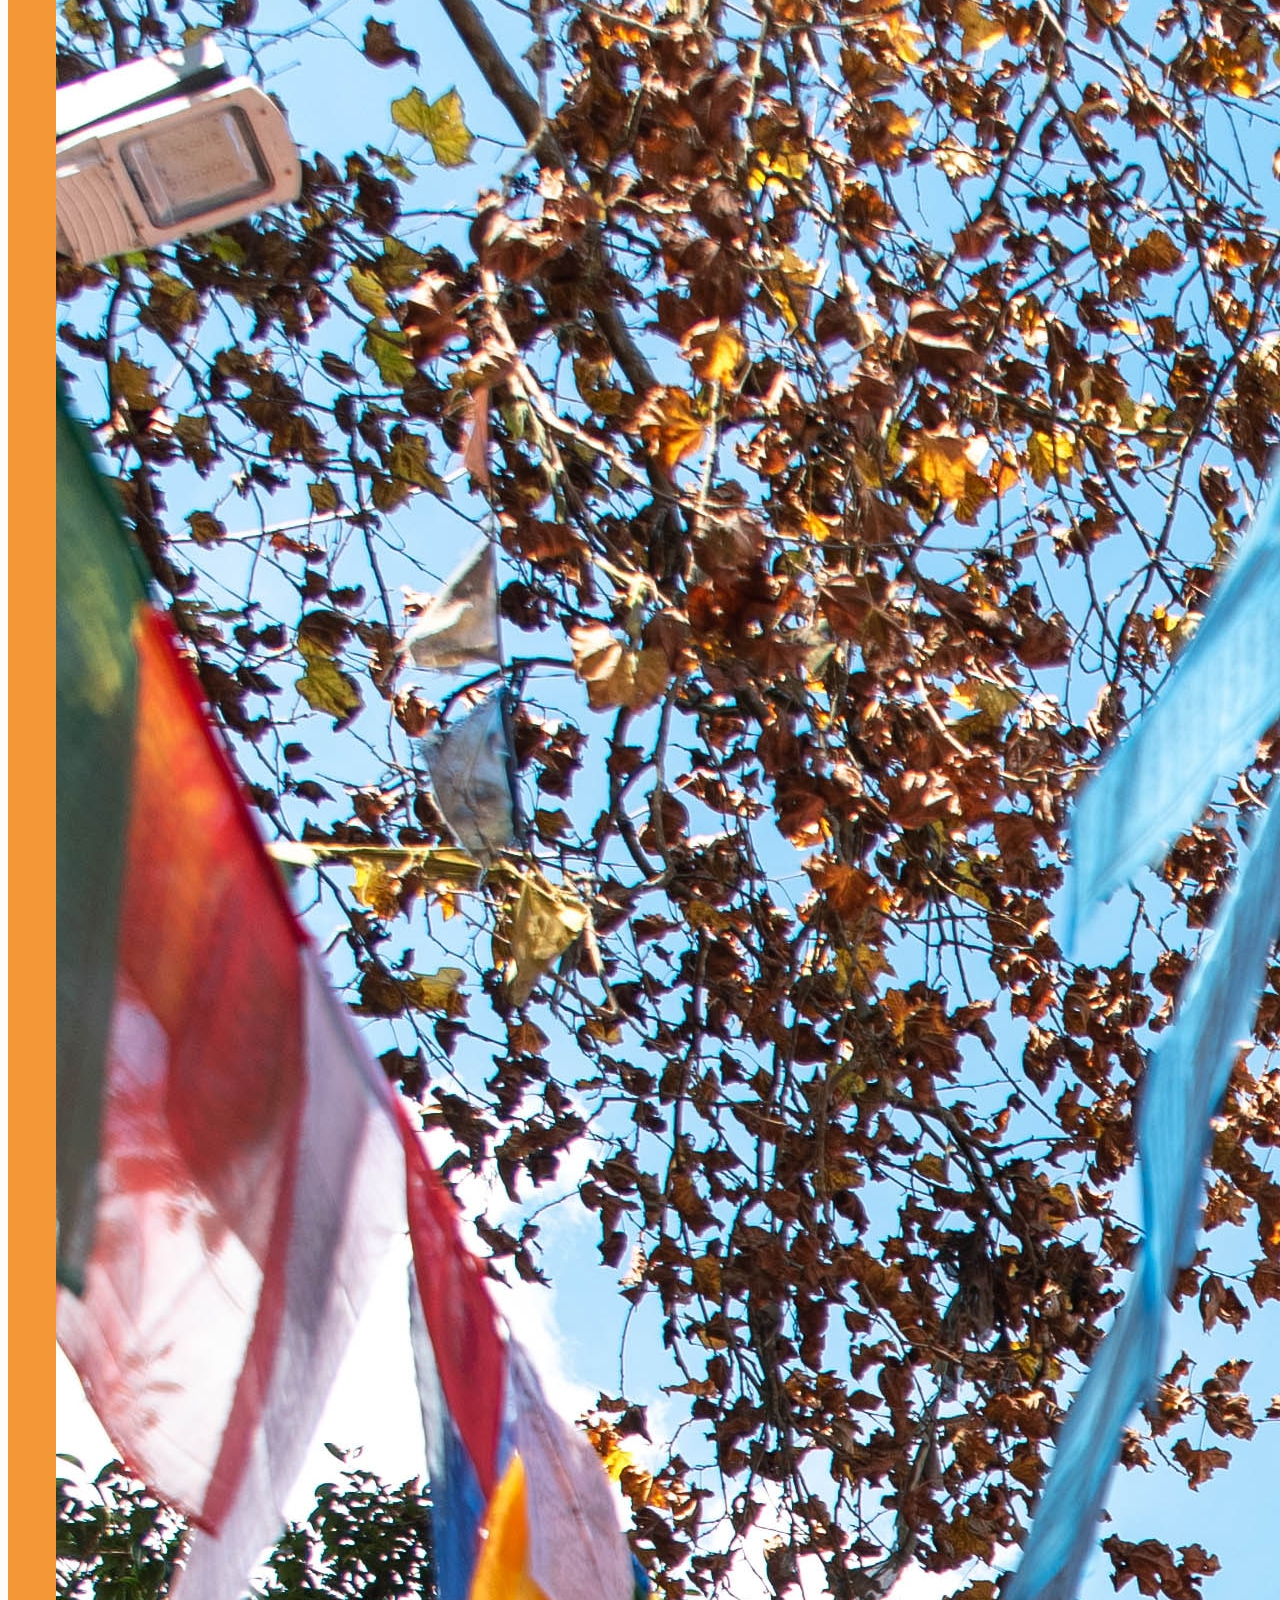
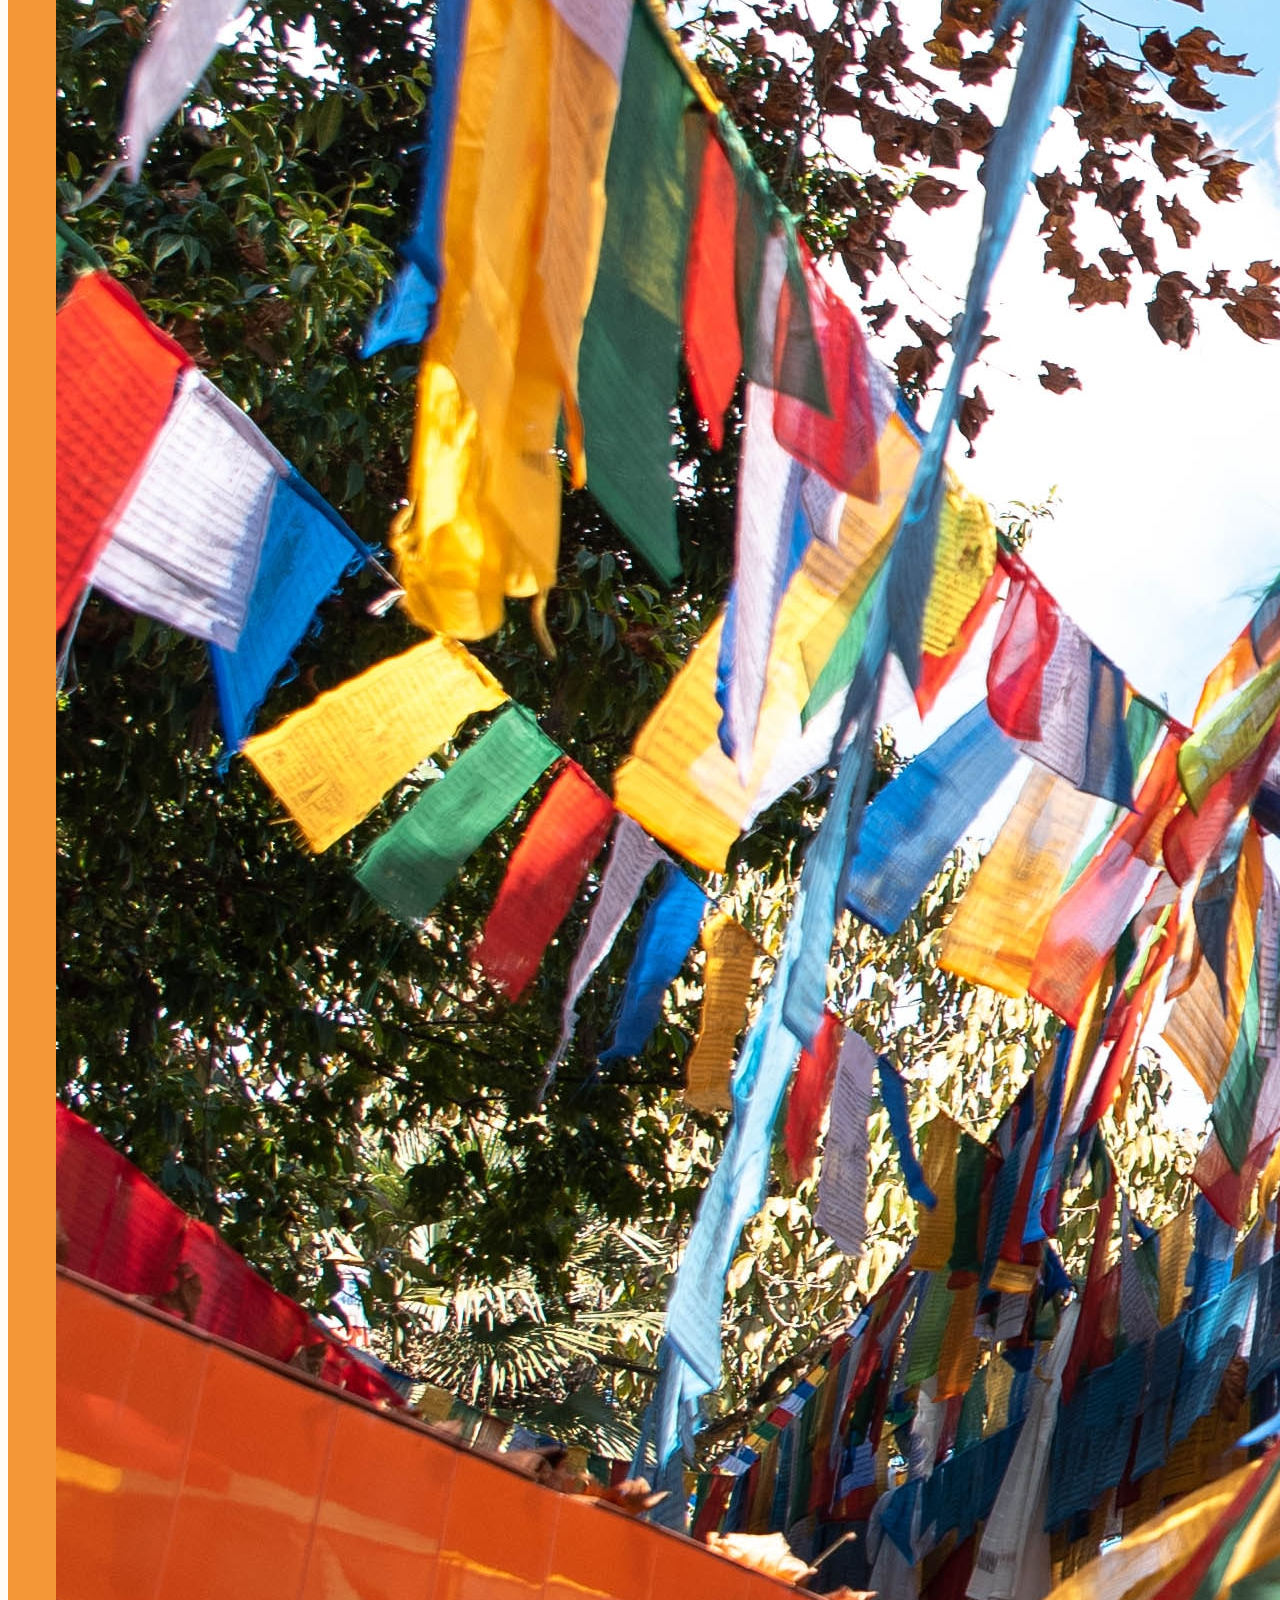
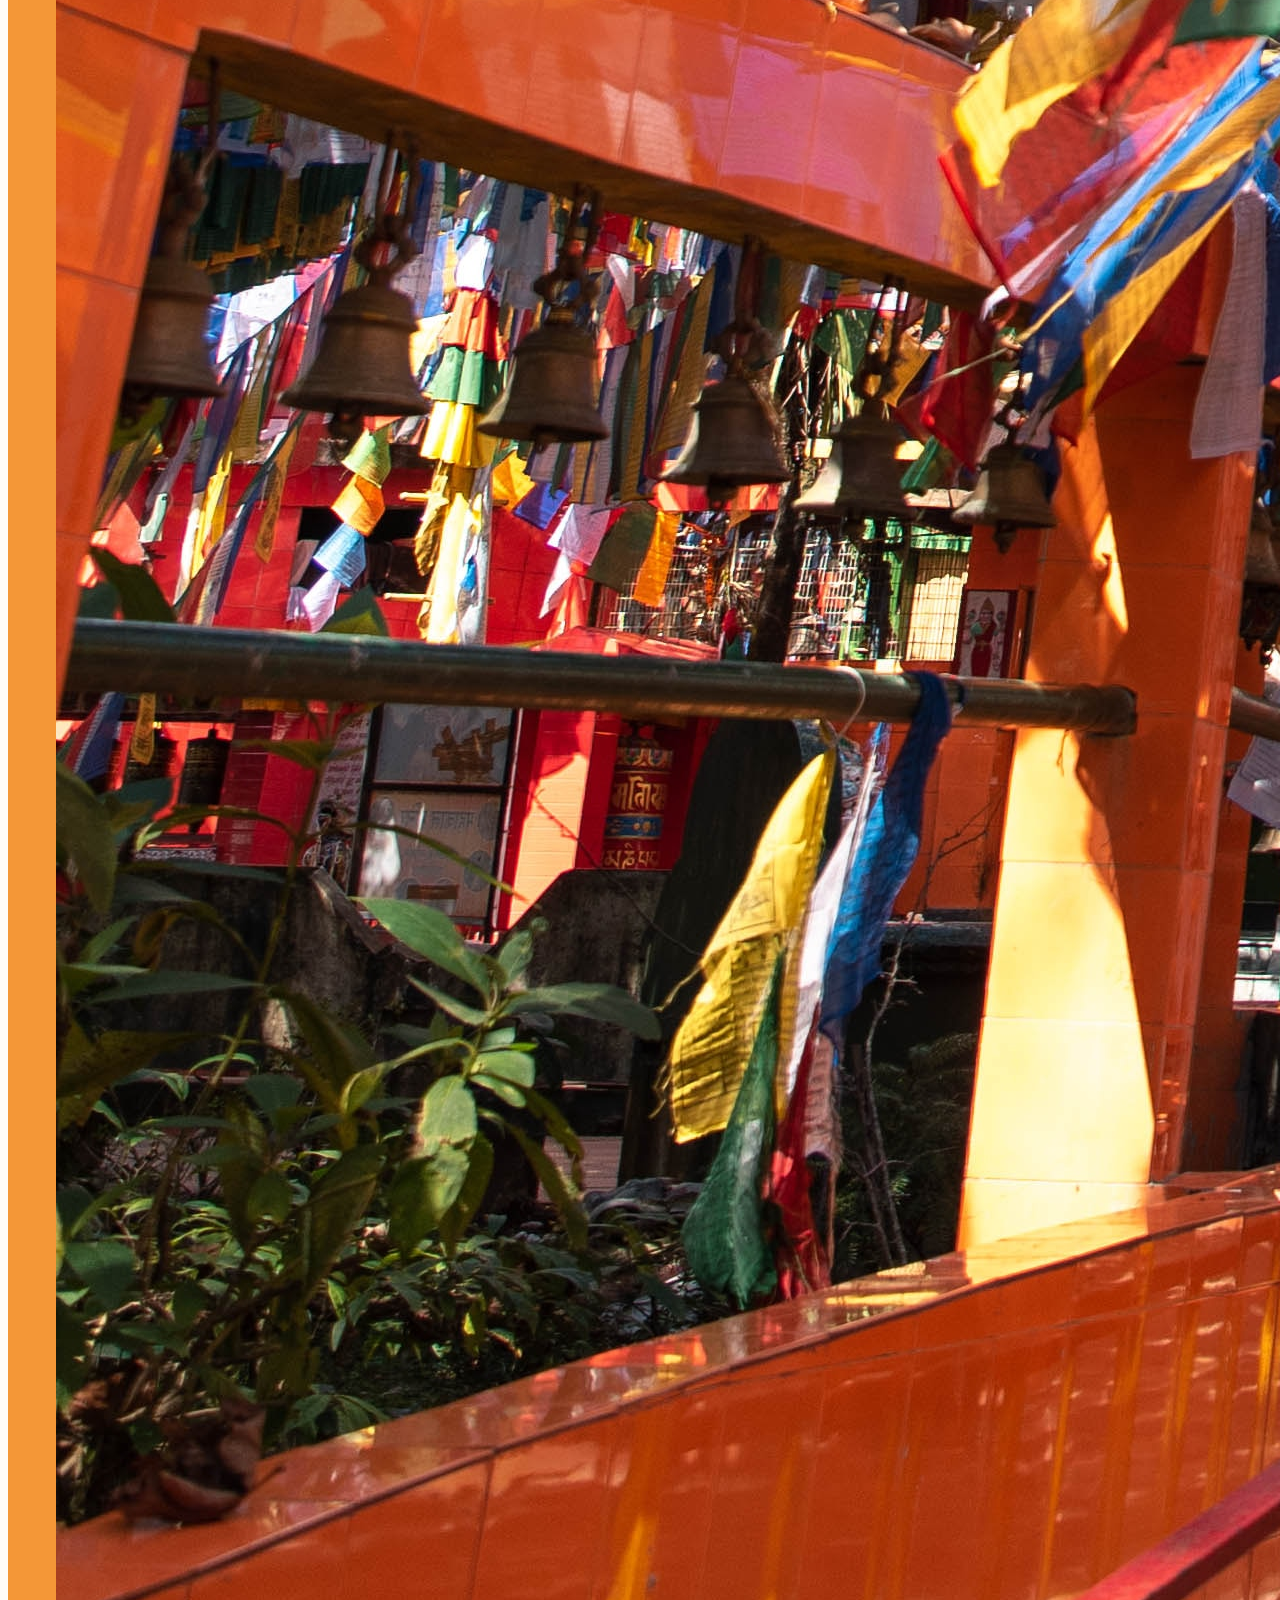
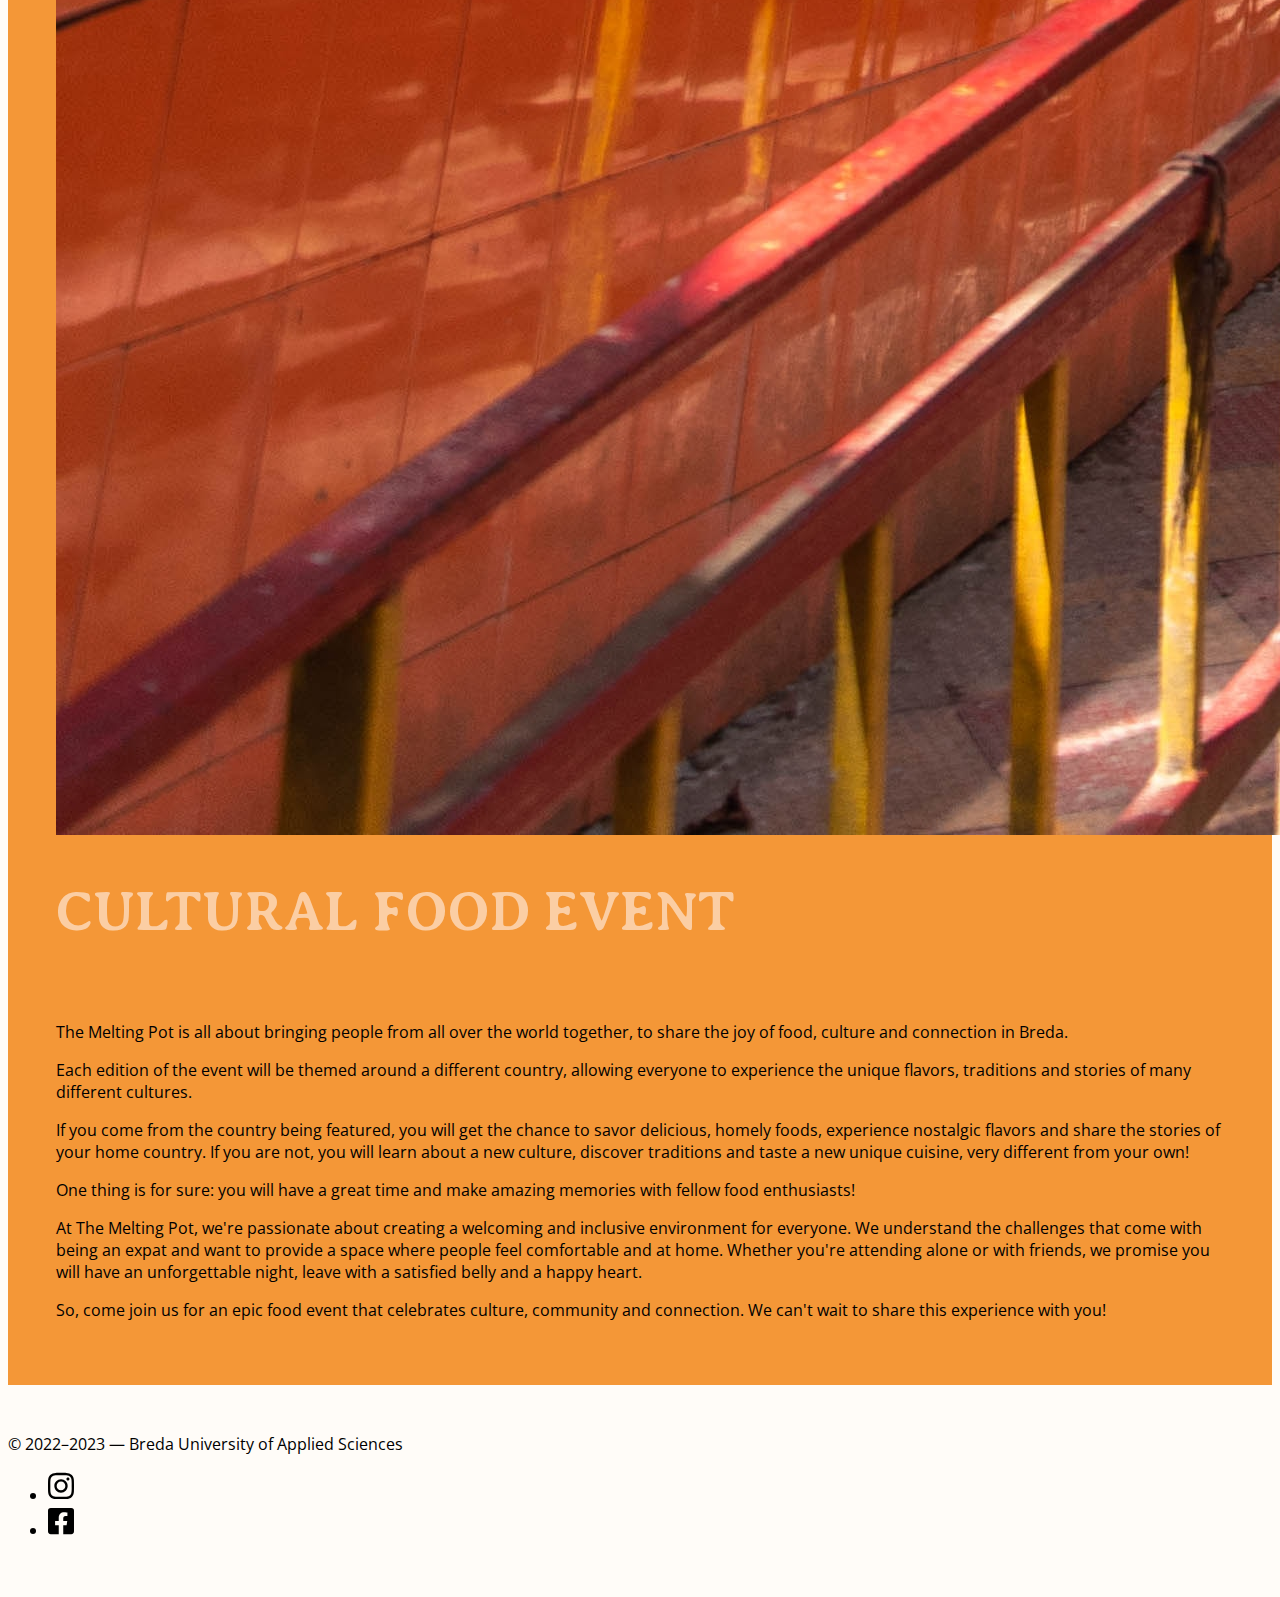
==== commit d8056c3d: "changes 9" ====
--- a/index.html
+++ b/index.html
@@ -41,7 +41,7 @@
               <a class="nav-link" href="index.html">Home</a>
             </li>
 			<li class="nav-item">
-              <a class="nav-link" href="about-us.html">About</a>
+              <a class="nav-link" href="about.html">About</a>
             </li>
             <li class="nav-item">
               <a class="nav-link" href="corporate.html">Corporate</a>
@@ -62,30 +62,31 @@
         </div>
         <div class="carousel-inner">
           <div class="carousel-item active">
-            <img src="images/community.jpg" class="d-block mx-auto w-100" alt="...">
+            <img src="images/community.jpg" class="d-block mx-auto w-100" alt="Community">
             <div class="carousel-caption">
-              <h3 class="d-none d-md-block"></h3>
-			  
-                
-             
+			<h1 class="d-none d-md-block">THE MELTING POT</h1>
+              <p>
+                <a href="#itemID-1" class="btn btn-outline-light my-md-2">Who we are<span class="d-inline d-md-none"></span></a>
+              </p>
+              </div>             
             </div>
           </div>
           <div class="carousel-item">
             <img src="images/drinks.jpg" class="d-block mx-auto w-100" alt="...">
             <div class="carousel-caption">
-              <h3 class="d-none d-md-block">The Ocean Building</h3>
+              <h2 class="d-none d-md-block">GREAT FOOD</h2>
+			  <h2 class="d-none d-md-block">GREAT COMPANY</h2>
+			  <h2 class="d-none d-md-block">GREAT VIBES</h2>
               <p>
-                <a href="#" class="btn btn-outline-light my-md-2">Learn more<span class="d-inline d-md-none"> about Ocean</span></a>
+                <a href="#itemID-2" class="btn btn-outline-light my-md-2">Event<span class="d-inline d-md-none"></span></a>
               </p>
             </div>
           </div>
           <div class="carousel-item">
             <img src="images/brazil.jpg" class="d-block mx-auto w-100" alt="...">
             <div class="carousel-caption">
-              <h3 class="d-none d-md-block">The Frontier Building</h3>
-              <p>
-                <a href="#" class="btn btn-outline-light my-md-2">Learn more<span class="d-inline d-md-none"> about Frontier</span></a>
-              </p>
+              <h2 class="d-none d-md-block">DON'T MISS OUR 1ST EDITION</h2>
+			  <h1 class="d-none d-md-block">BRAZIL</h1>
             </div>
           </div>
         </div>
@@ -97,11 +98,10 @@
           <span class="carousel-control-next-icon" aria-hidden="true"></span>
           <span class="visually-hidden">Next</span>
         </button>
-      </div>
     </section>
     <!-- End of carrousel -->
 	
-	 <section class="landing d-flex flex-row">
+	 <section class="landing-1 d-flex flex-row" id="itemID-1">
 	<div class="who-1">
 	  <h1>WHO WE ARE</h1>	
 		<br>
@@ -113,10 +113,19 @@
 	<div class="who-2">
 		<img src="images/logo/logo.png" class="" width="300px" alt="The Melting Pot">	 
 	</div>
-	 </section>
-	<section class="landing-2">
+	</section>
+	<section class="landing-2 d-flex flex-row" id="itemID-2">
+	  <div>
+		  <img src="images/event.jpg">
+	  </div>
 	  <h1>CULTURAL FOOD EVENT</h1>
-		<p>oooooooooo</p>  
+		<br>
+		<p>The Melting Pot is all about bringing people from all over the world together, to share the joy of food, culture and connection in Breda.</p>
+		<p>Each edition of the event will be themed around a different country, allowing everyone to experience the unique flavors, traditions and stories of many different cultures.</p>
+		<p>If you come from the country being featured, you will get the chance to savor delicious, homely foods, experience nostalgic flavors and share the stories of your home country. If you are not, you will learn about a new culture, discover traditions and taste a new unique cuisine, very different from your own!</p>
+		<p>One thing is for sure: you will have a great time and make amazing memories with fellow food enthusiasts!</p>
+		<p>At The Melting Pot, we're passionate about creating a welcoming and inclusive environment for everyone. We understand the challenges that come with being an expat and want to provide a space where people feel comfortable and at home. Whether you're attending alone or with friends, we promise you will have an unforgettable night, leave with a satisfied belly and a happy heart.</p>
+		<p>So, come join us for an epic food event that celebrates culture, community and connection. We can't wait to share this experience with you! </p>  
 	</section>
 	  
     <!-- A footer with socials -->
--- a/css/styles.css
+++ b/css/styles.css
@@ -2,7 +2,7 @@
 
 @import url('https://fonts.googleapis.com/css2?family=Open+Sans:wght@400&display=swap');
 @import url('https://fonts.googleapis.com/css2?family=Averia+Serif+Libre:wght@700&display=swap');
-@import url('https://fonts.googleapis.com/css2?family=Montserrat:wght@600&display=swap');
+@import url('https://fonts.googleapis.com/css2?family=Averia+Serif+Libre:wght@700&display=swap');
 
 /* Changing the main font and background colour */
 
@@ -11,11 +11,6 @@
 	background-color: #fffcf8;
 }
 
-/* Changing the background colour for the header */
-
-header {
-	background-color: #000060;
-}
 
 /* Changing the background color for the navigation bar */
 
@@ -36,15 +31,40 @@
 	font-weight: bold;
 }
 
+.carousel-item h1{
+	font-family: 'Averia Serif Libre', cursive;
+	color: #FFF6EC;
+	font-size: 4em;
+	text-shadow: 2px 2px 4px #2e2e2e;
+}
 
-.landing {
+.carousel-item h2{
+	font-family: 'Averia Serif Libre', cursive;
+	color: #FFF6EC;
+	font-size: 3em;
+	text-shadow: 2px 2px 4px #2e2e2e;
+}
+
+.landing-1 {
 	padding: 3em;
 	background-color:#C4D8D1;
 }
 
-.landing h1 {
+.landing-1 h1 {
 	font-family: 'Averia Serif Libre', cursive;
 	color: #036460;
+	font-size: 3.5em;
+}
+
+.landing-2 {
+	padding: 3em;
+	background-color: #F49737;
+	color: #000000;
+}
+
+.landing-2 h1 {
+	font-family: 'Averia Serif Libre', cursive;
+	color: #FBCEA4;
 	font-size: 3.5em;
 }
 
@@ -56,15 +76,10 @@
 	margin-top: 55px;
 }
 
-.landing-2 {
-	padding: 3em;
+.values {
+	margin-bottom: 15px;
 }
 
-.landing-2 h1 {
-	font-family: 'Averia Serif Libre', cursive;
-	color: #036460;
-	font-size: 3.5em;
-}
 
 .container{
 	padding-top: 2em;
@@ -82,3 +97,53 @@
 	font-family: 'Montserrat', cursive;
 	color: #472412;
 }
+
+h4 {
+	font-family: 'Montserrat', cursive;
+	color: #472412;
+}
+
+.container-1{
+	padding-top: 0em;
+	padding-bottom: 5em;
+}
+
+.col1 {
+	background-color: #037671;
+	padding: 25px;
+}
+
+.col2 {
+	background-color: #FBCEA4;
+	padding: 25px;
+}
+
+.col3 {
+	background-color: #AFCAC1;
+	padding: 25px;
+}
+
+.col4 {
+	background-color: #F49737;
+	padding: 25px;
+}
+
+.team h1{
+	margin-bottom: 0px;
+}
+
+.corporate {
+	padding: 1em;
+	background-color: #036460;
+}
+
+.corporate h1 {
+	font-family: 'Averia Serif Libre', cursive;
+	color: #fbcea4;
+	font-size: 3.5em;
+	margin-bottom: 25px;
+}
+
+.nav-link {
+	color: #036460;
+}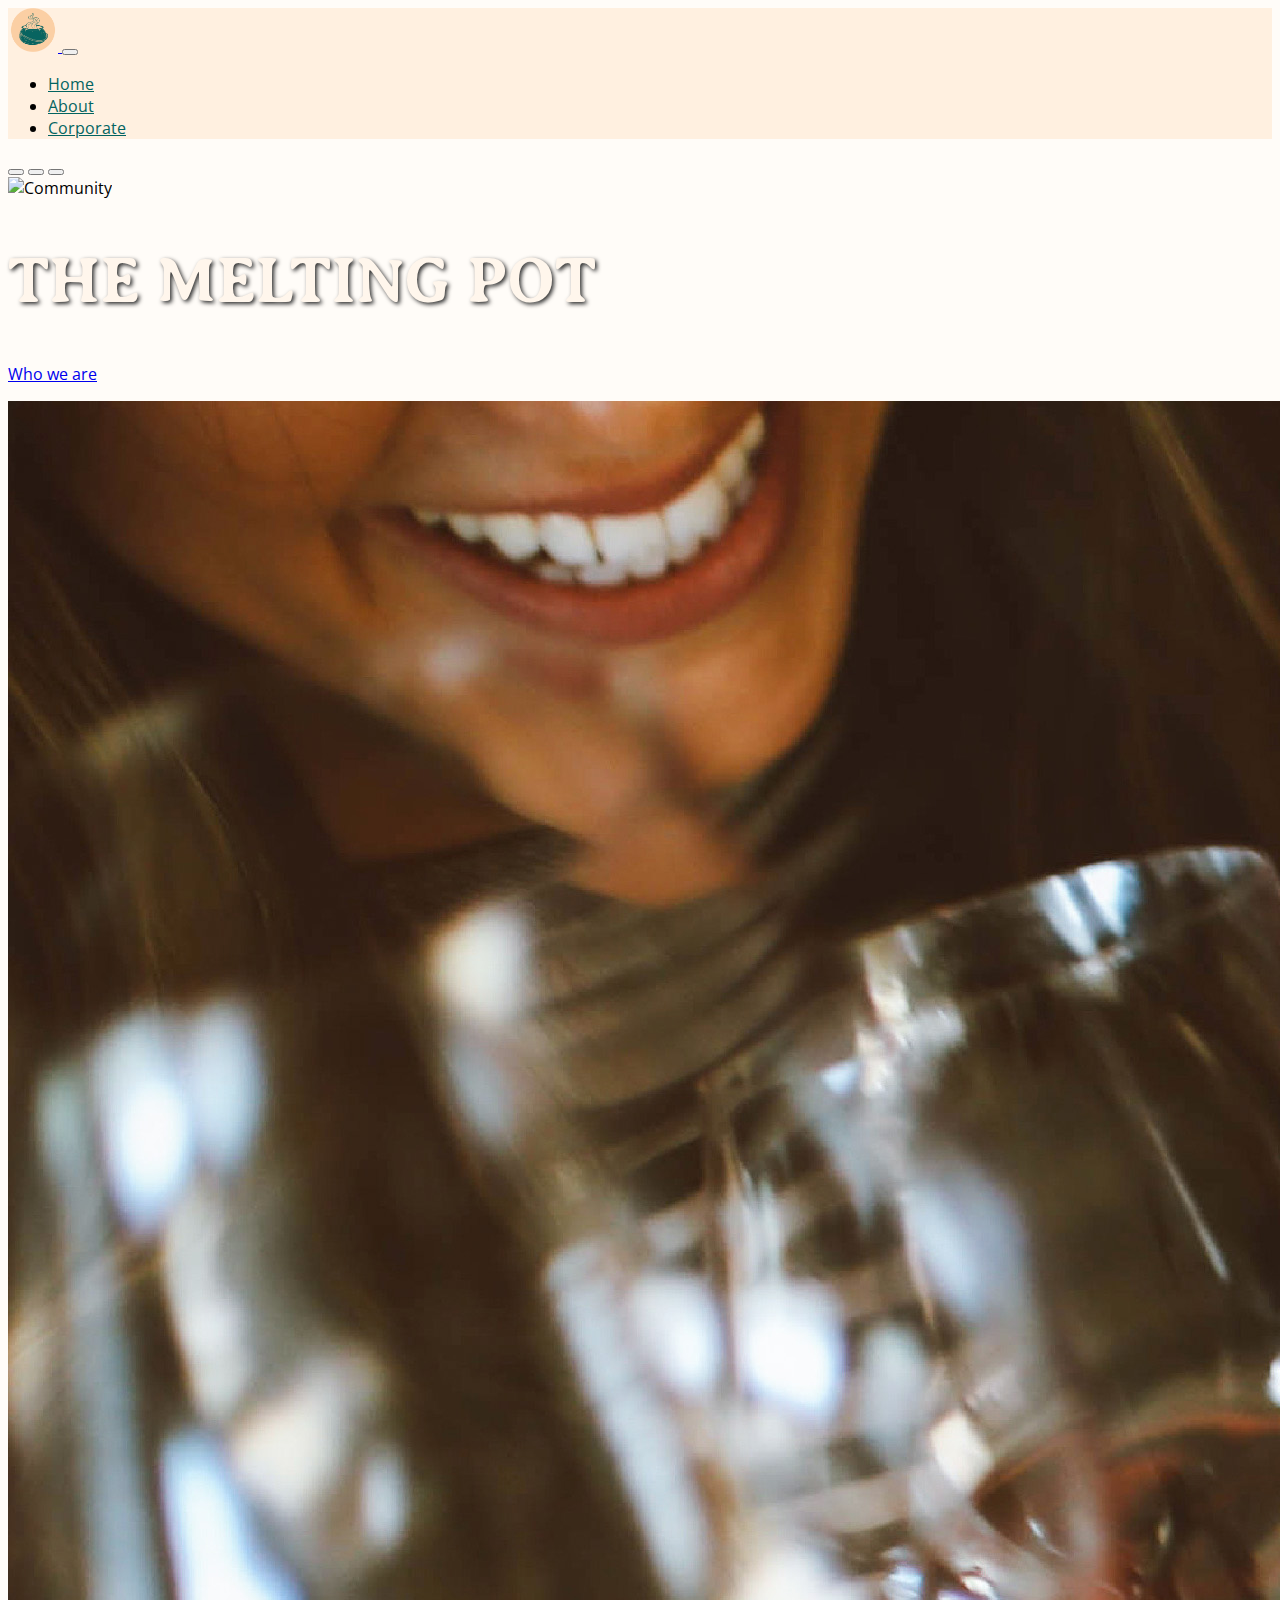
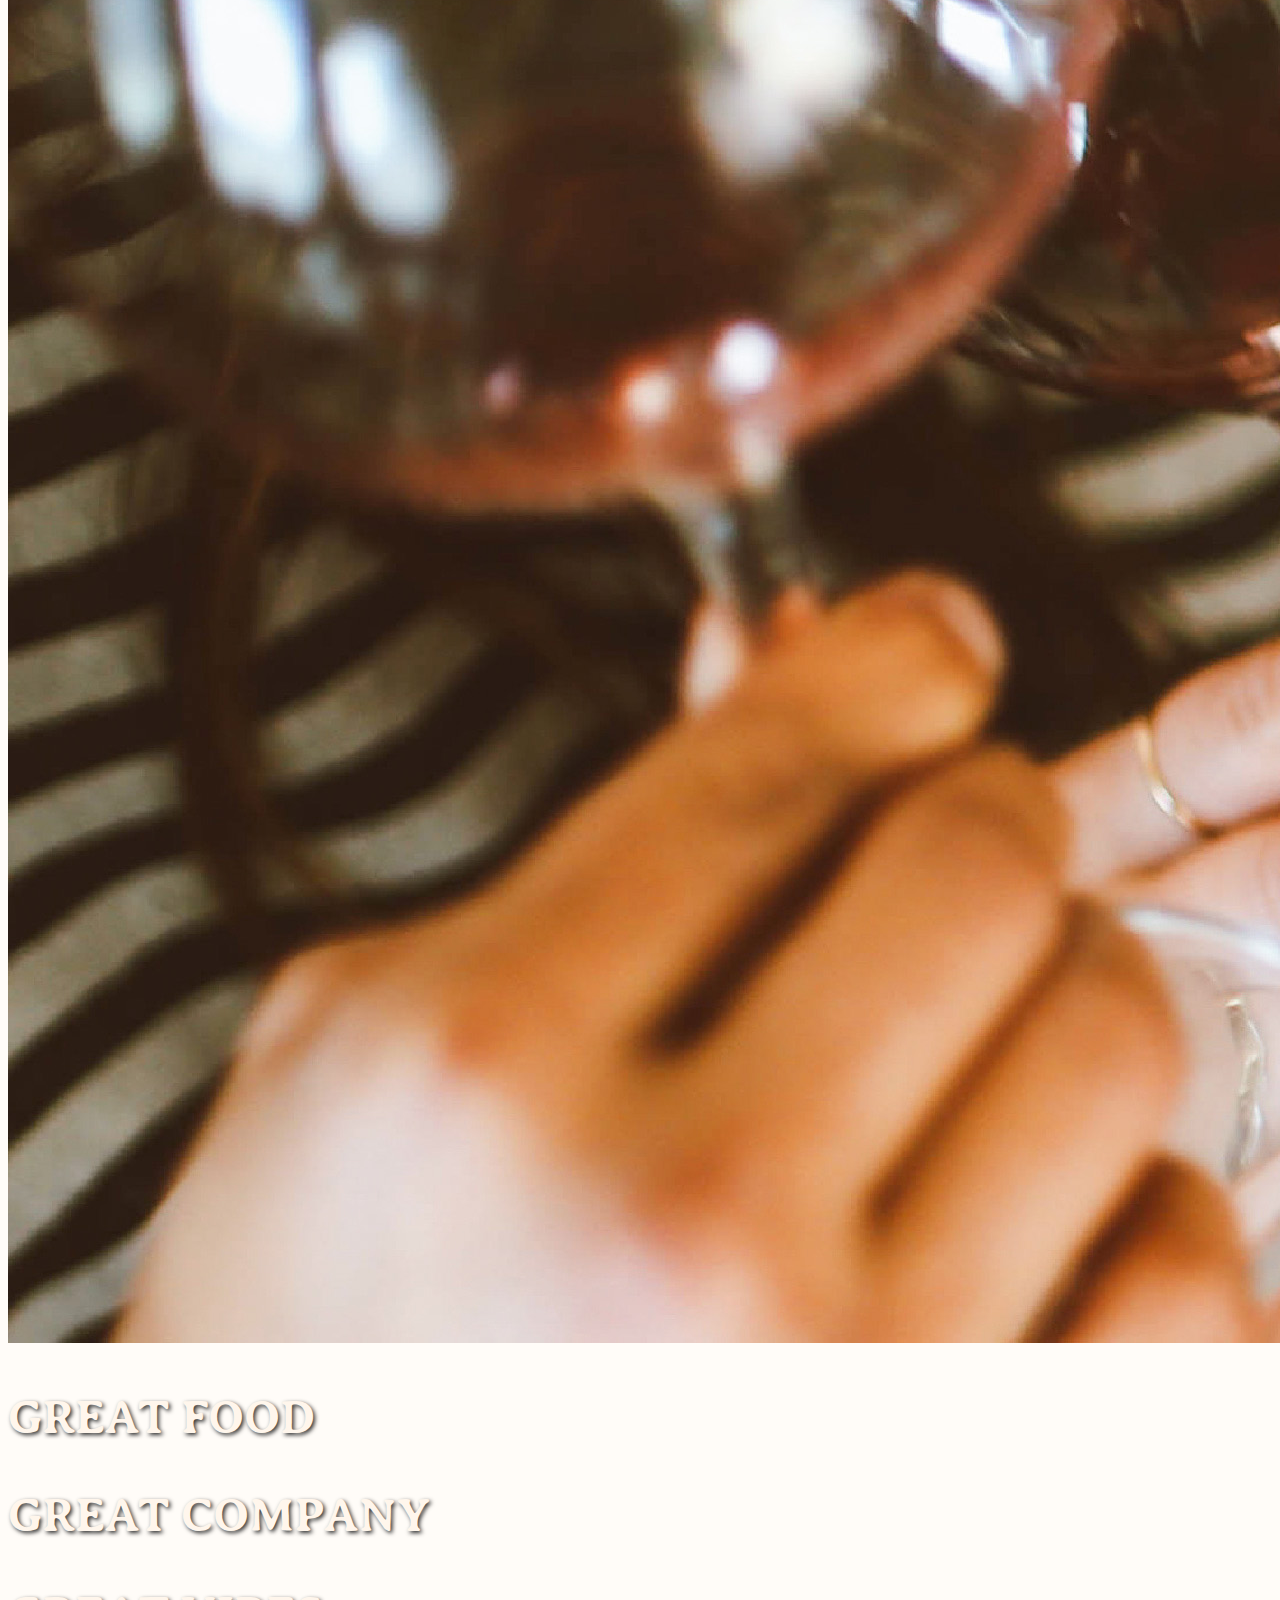
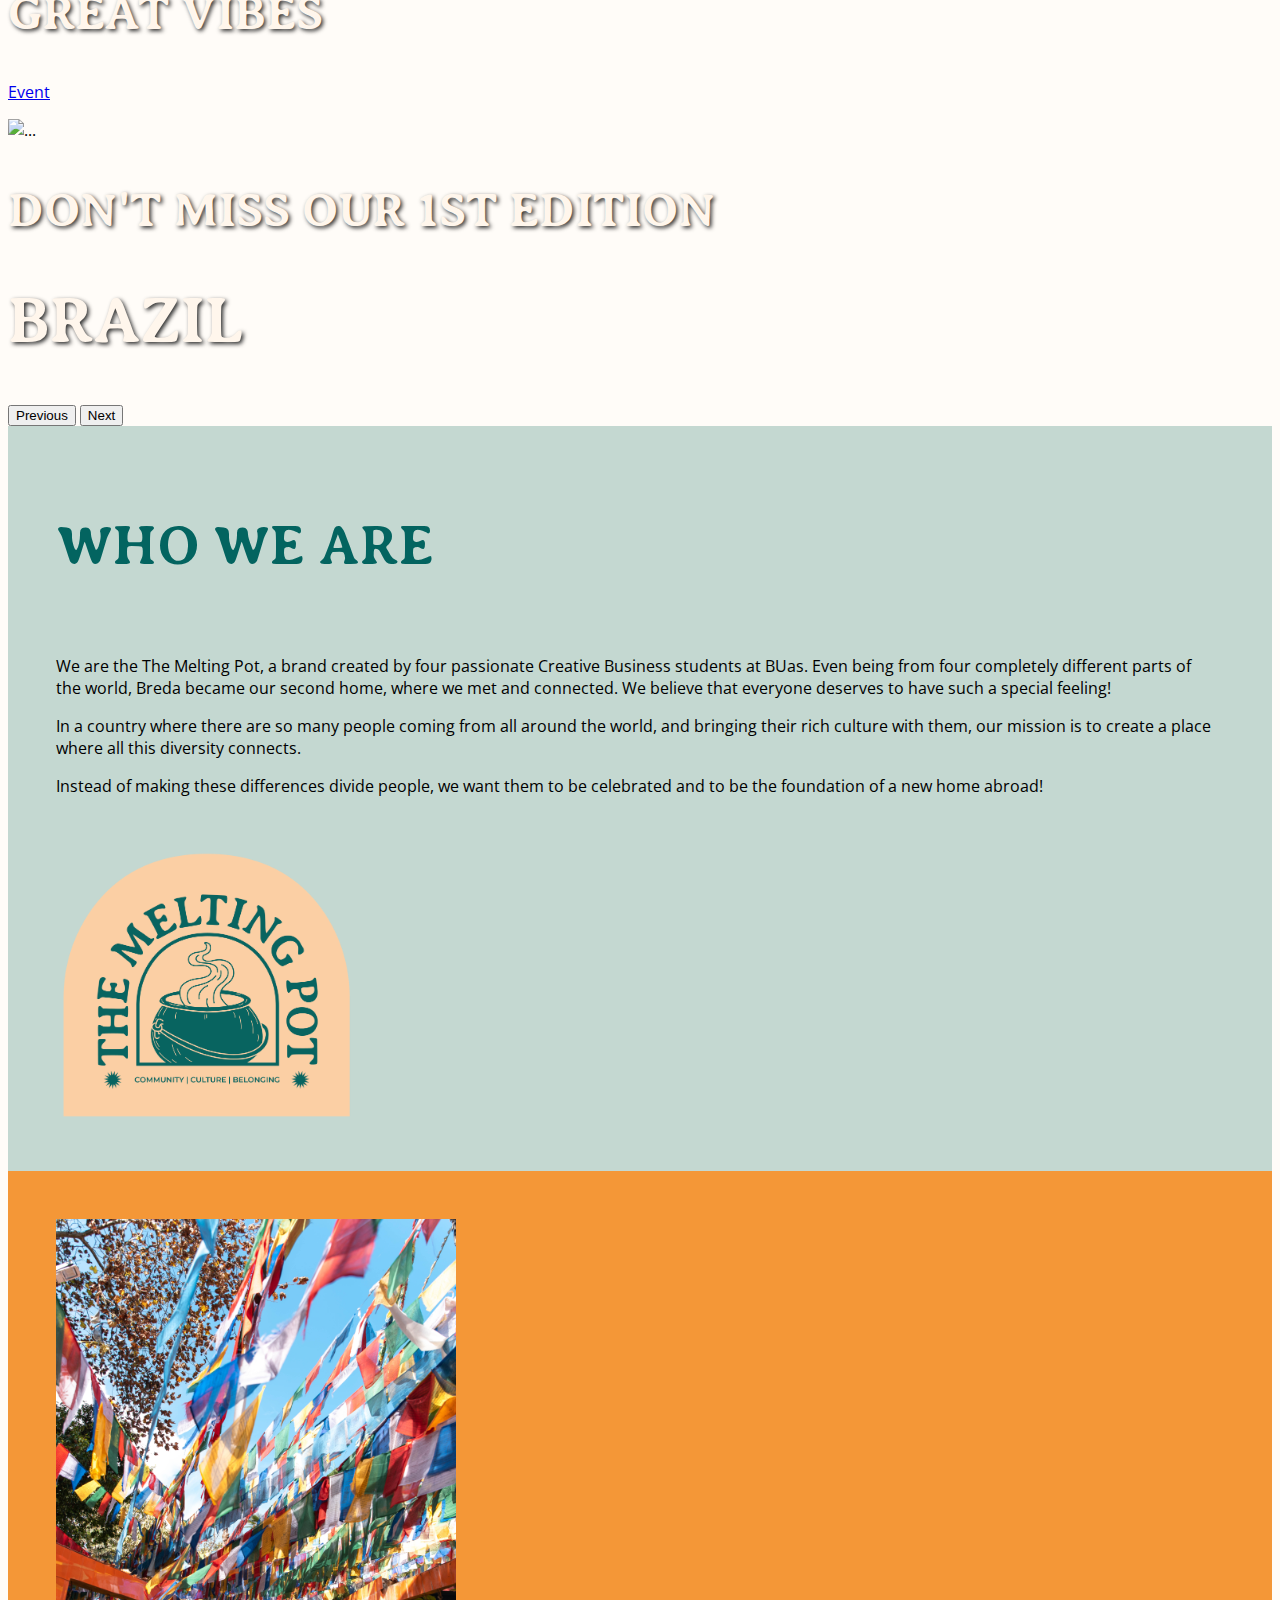
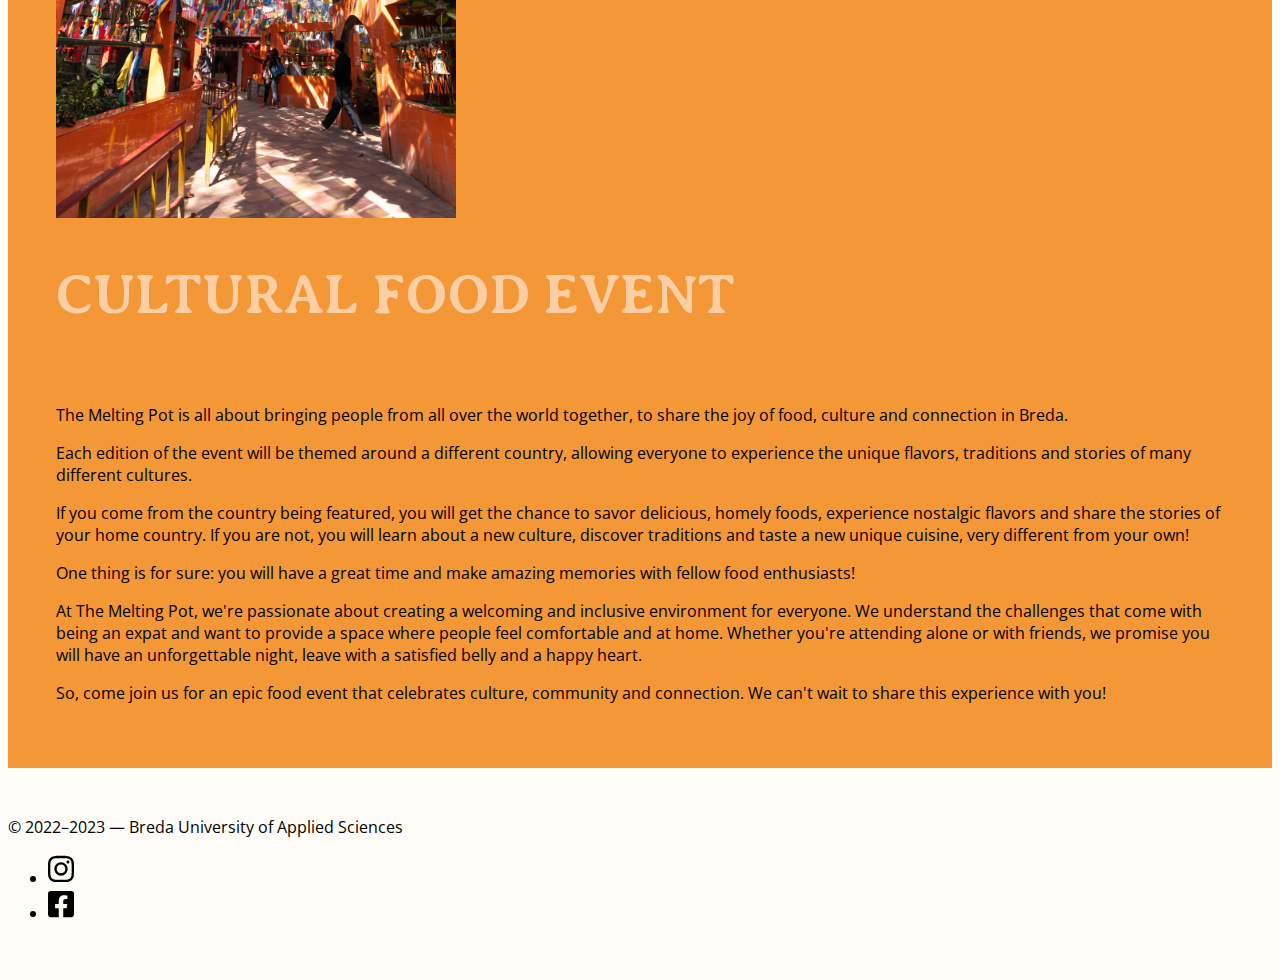
==== commit b056351d: "changes corporate 1" ====
--- a/index.html
+++ b/index.html
@@ -111,13 +111,14 @@
 		<p>Instead of making these differences divide people, we want them to be celebrated and to be the foundation of a new home abroad!</p>
 	</div>
 	<div class="who-2">
-		<img src="images/logo/logo.png" class="" width="300px" alt="The Melting Pot">	 
+		<img src="images/logo/logo.png" width="300px" alt="The Melting Pot">	 
 	</div>
 	</section>
 	<section class="landing-2 d-flex flex-row" id="itemID-2">
 	  <div>
-		  <img src="images/event.jpg">
+		  <img src="images/event.jpg" width="400px" alt="The Melting Pot">
 	  </div>
+	 <div>
 	  <h1>CULTURAL FOOD EVENT</h1>
 		<br>
 		<p>The Melting Pot is all about bringing people from all over the world together, to share the joy of food, culture and connection in Breda.</p>
@@ -125,7 +126,8 @@
 		<p>If you come from the country being featured, you will get the chance to savor delicious, homely foods, experience nostalgic flavors and share the stories of your home country. If you are not, you will learn about a new culture, discover traditions and taste a new unique cuisine, very different from your own!</p>
 		<p>One thing is for sure: you will have a great time and make amazing memories with fellow food enthusiasts!</p>
 		<p>At The Melting Pot, we're passionate about creating a welcoming and inclusive environment for everyone. We understand the challenges that come with being an expat and want to provide a space where people feel comfortable and at home. Whether you're attending alone or with friends, we promise you will have an unforgettable night, leave with a satisfied belly and a happy heart.</p>
-		<p>So, come join us for an epic food event that celebrates culture, community and connection. We can't wait to share this experience with you! </p>  
+		<p>So, come join us for an epic food event that celebrates culture, community and connection. We can't wait to share this experience with you! </p>
+	  </div>
 	</section>
 	  
     <!-- A footer with socials -->
--- a/css/styles.css
+++ b/css/styles.css
@@ -146,4 +146,4 @@
 
 .nav-link {
 	color: #036460;
-}+}
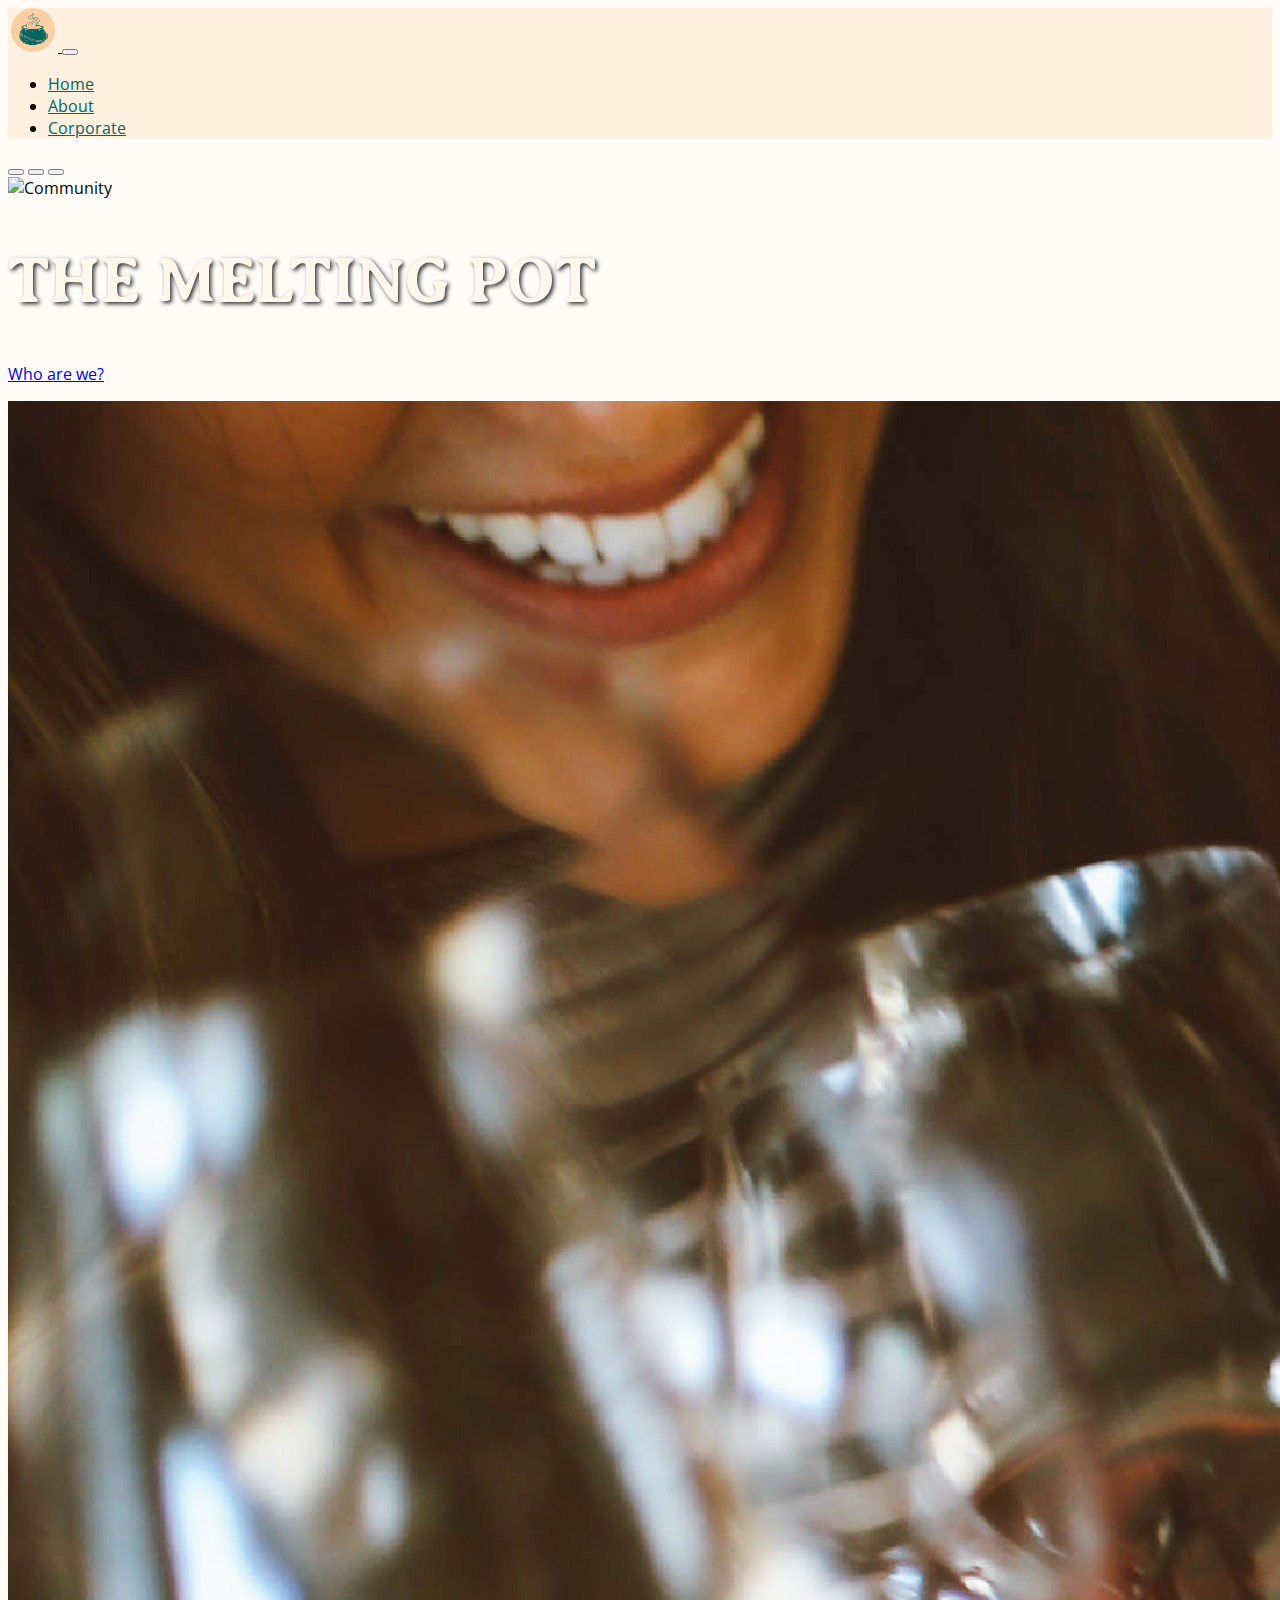
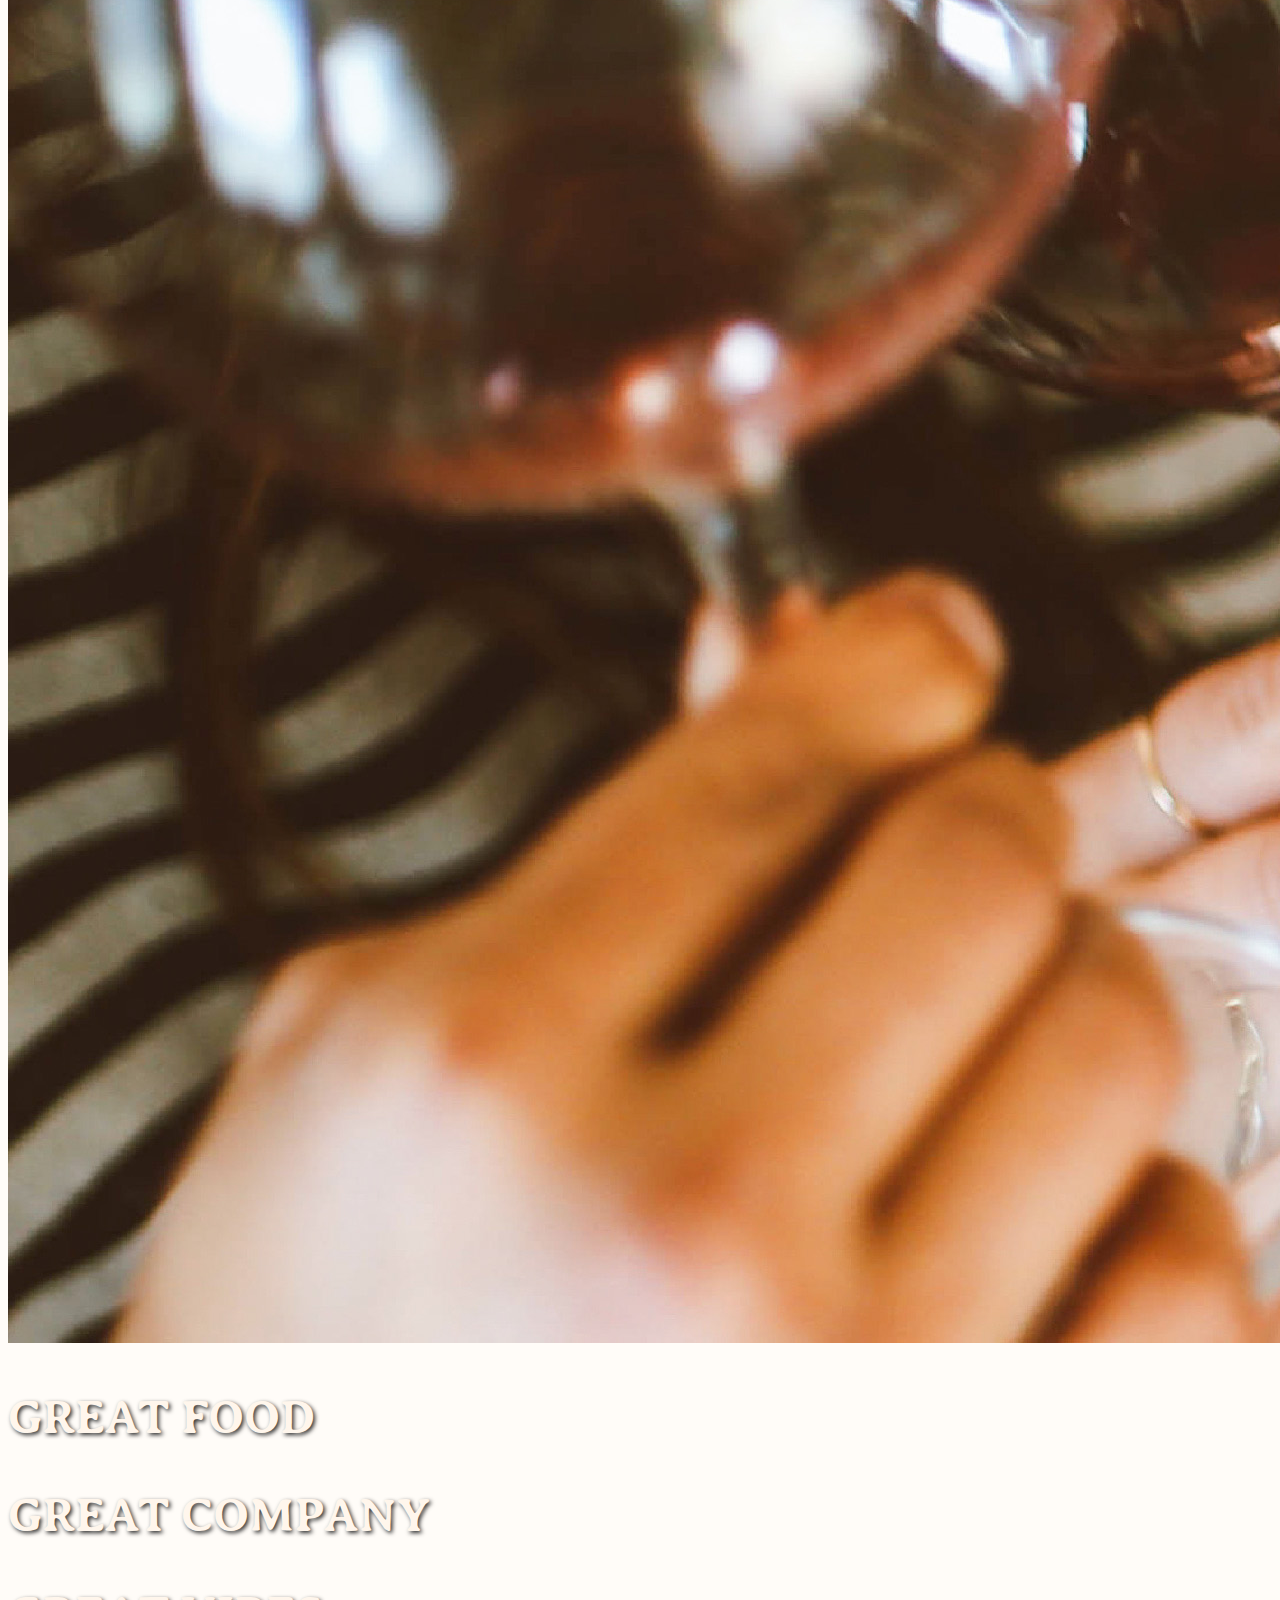
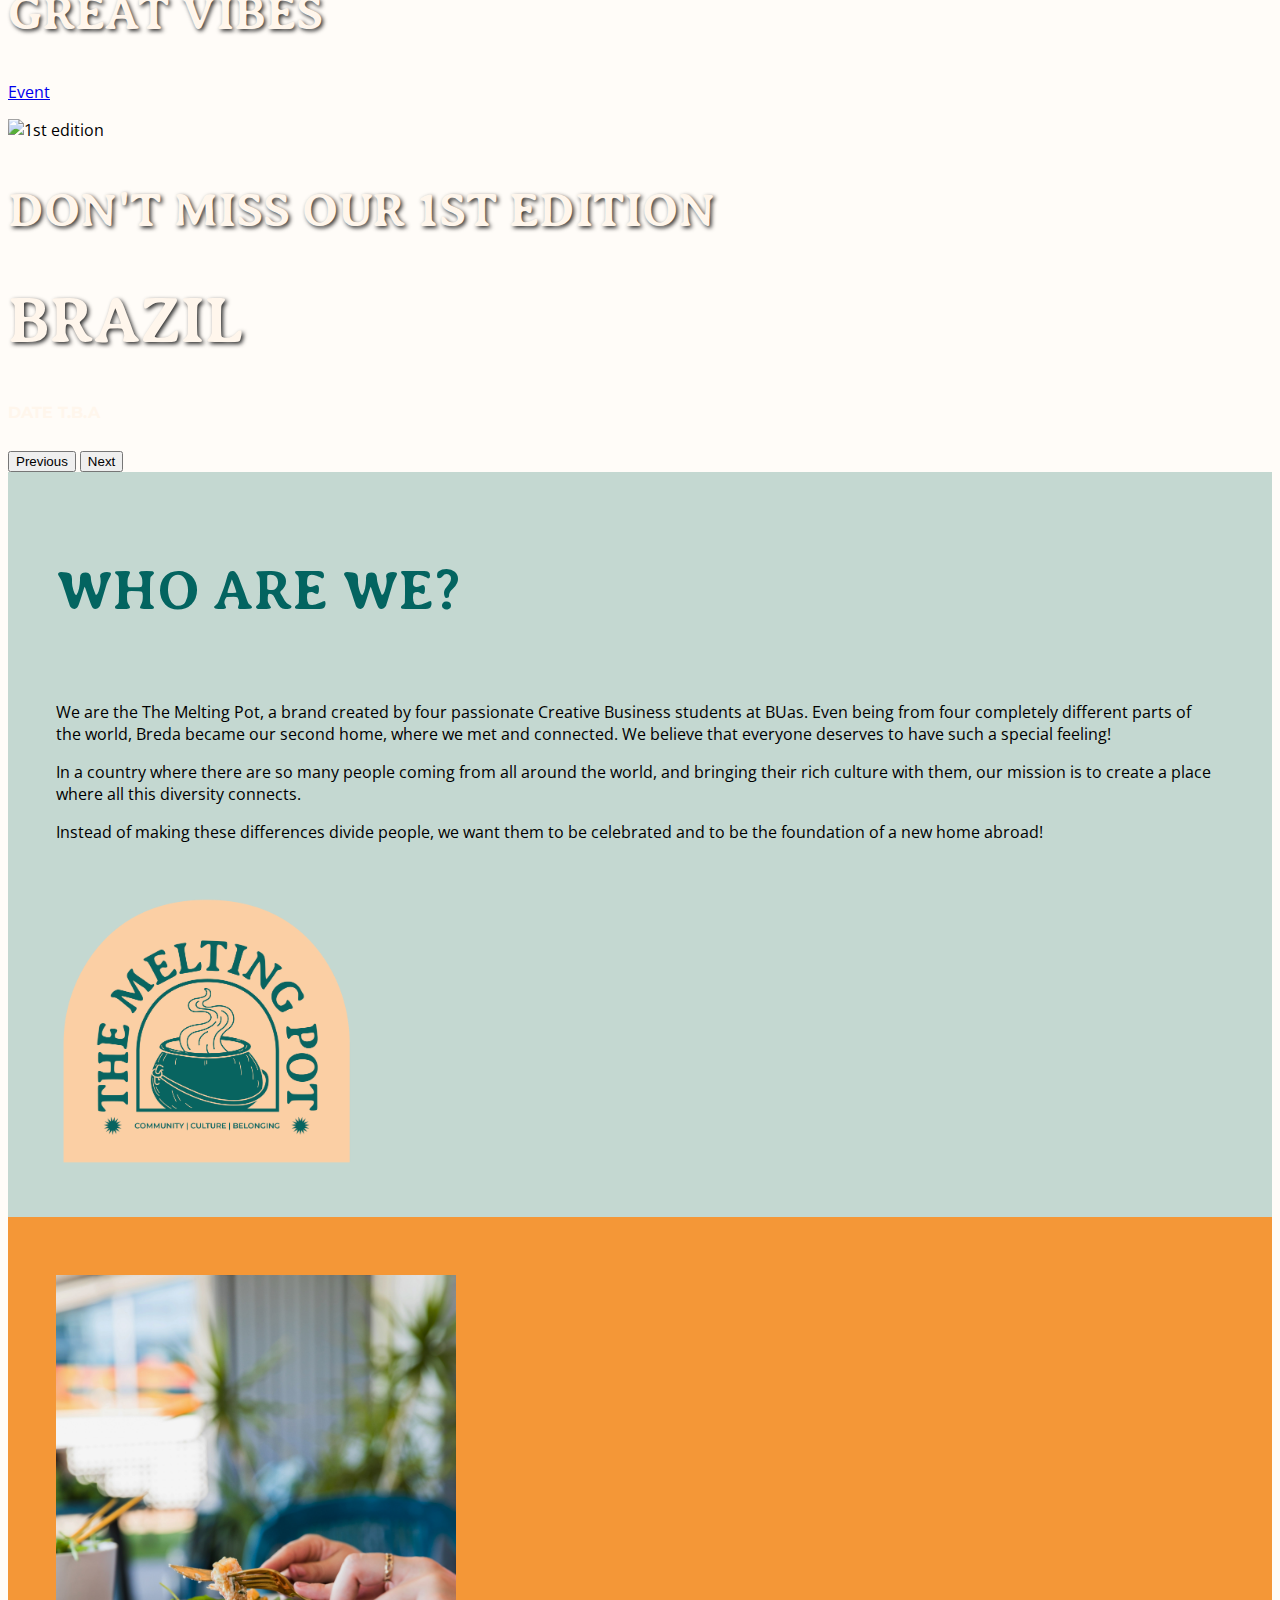
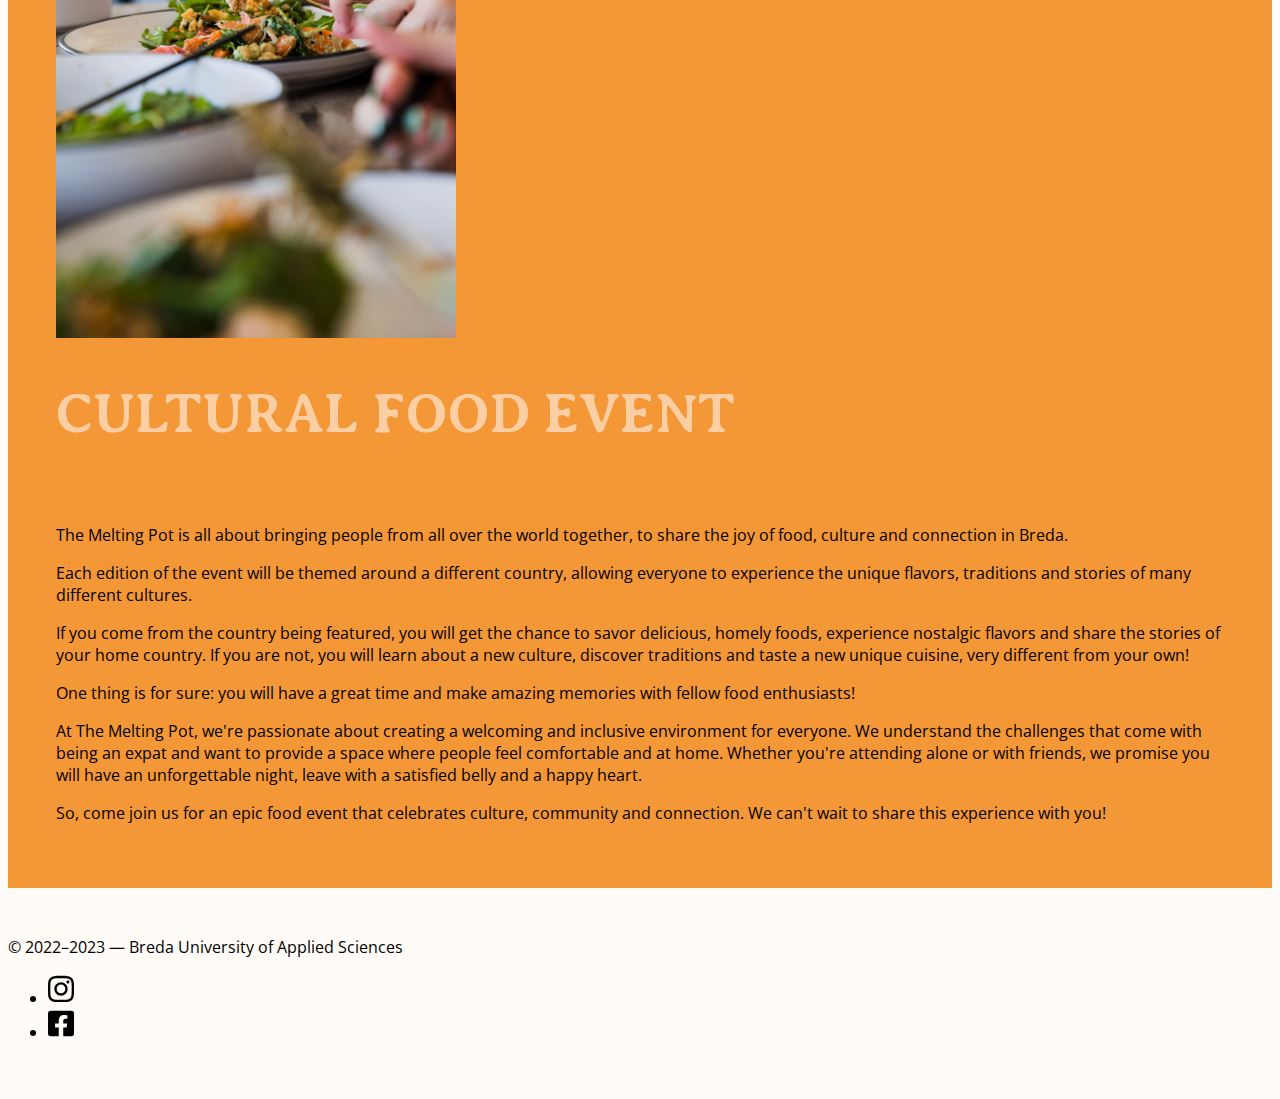
==== commit db1e0c59: "changes 10" ====
--- a/index.html
+++ b/index.html
@@ -66,13 +66,13 @@
             <div class="carousel-caption">
 			<h1 class="d-none d-md-block">THE MELTING POT</h1>
               <p>
-                <a href="#itemID-1" class="btn btn-outline-light my-md-2">Who we are<span class="d-inline d-md-none"></span></a>
+                <a href="#itemID-1" class="btn btn-outline-light my-md-2">Who are we?<span class="d-inline d-md-none"></span></a>
               </p>
               </div>             
             </div>
           </div>
           <div class="carousel-item">
-            <img src="images/drinks.jpg" class="d-block mx-auto w-100" alt="...">
+            <img src="images/drinks.jpg" class="d-block mx-auto w-100" alt="Drinks">
             <div class="carousel-caption">
               <h2 class="d-none d-md-block">GREAT FOOD</h2>
 			  <h2 class="d-none d-md-block">GREAT COMPANY</h2>
@@ -83,10 +83,11 @@
             </div>
           </div>
           <div class="carousel-item">
-            <img src="images/brazil.jpg" class="d-block mx-auto w-100" alt="...">
+            <img src="images/brazil.jpg" class="d-block mx-auto w-100" alt="1st edition">
             <div class="carousel-caption">
               <h2 class="d-none d-md-block">DON'T MISS OUR 1ST EDITION</h2>
 			  <h1 class="d-none d-md-block">BRAZIL</h1>
+			  <h5 class="d-none d-md-block">DATE T.B.A</h5>
             </div>
           </div>
         </div>
@@ -103,7 +104,7 @@
 	
 	 <section class="landing-1 d-flex flex-row" id="itemID-1">
 	<div class="who-1">
-	  <h1>WHO WE ARE</h1>	
+	  <h1>WHO ARE WE?</h1>	
 		<br>
 		<p>We are the The Melting Pot, a brand created by four passionate Creative Business students at BUas. Even being from four completely different parts of the world, Breda became our second home, where we met and connected.
 		We believe that everyone deserves to have such a special feeling!</p>
@@ -115,7 +116,7 @@
 	</div>
 	</section>
 	<section class="landing-2 d-flex flex-row" id="itemID-2">
-	  <div>
+	  <div class="event">
 		  <img src="images/event.jpg" width="400px" alt="The Melting Pot">
 	  </div>
 	 <div>
--- a/css/styles.css
+++ b/css/styles.css
@@ -68,6 +68,11 @@
 	font-size: 3.5em;
 }
 
+.event {
+	margin-right: 25px;
+	margin-top: 10px;
+}
+
 .who-1{
 	margin-right: 10px;
 }
@@ -103,6 +108,12 @@
 	color: #472412;
 }
 
+h5{
+	font-family: 'Montserrat', cursive;
+	font-size: 1em;
+	color: #FFF6EC;
+}
+
 .container-1{
 	padding-top: 0em;
 	padding-bottom: 5em;
@@ -132,16 +143,16 @@
 	margin-bottom: 0px;
 }
 
-.corporate {
+header {
 	padding: 1em;
 	background-color: #036460;
 }
 
-.corporate h1 {
+header h1{
 	font-family: 'Averia Serif Libre', cursive;
 	color: #fbcea4;
 	font-size: 3.5em;
-	margin-bottom: 25px;
+	margin-bottom: 20px;
 }
 
 .nav-link {
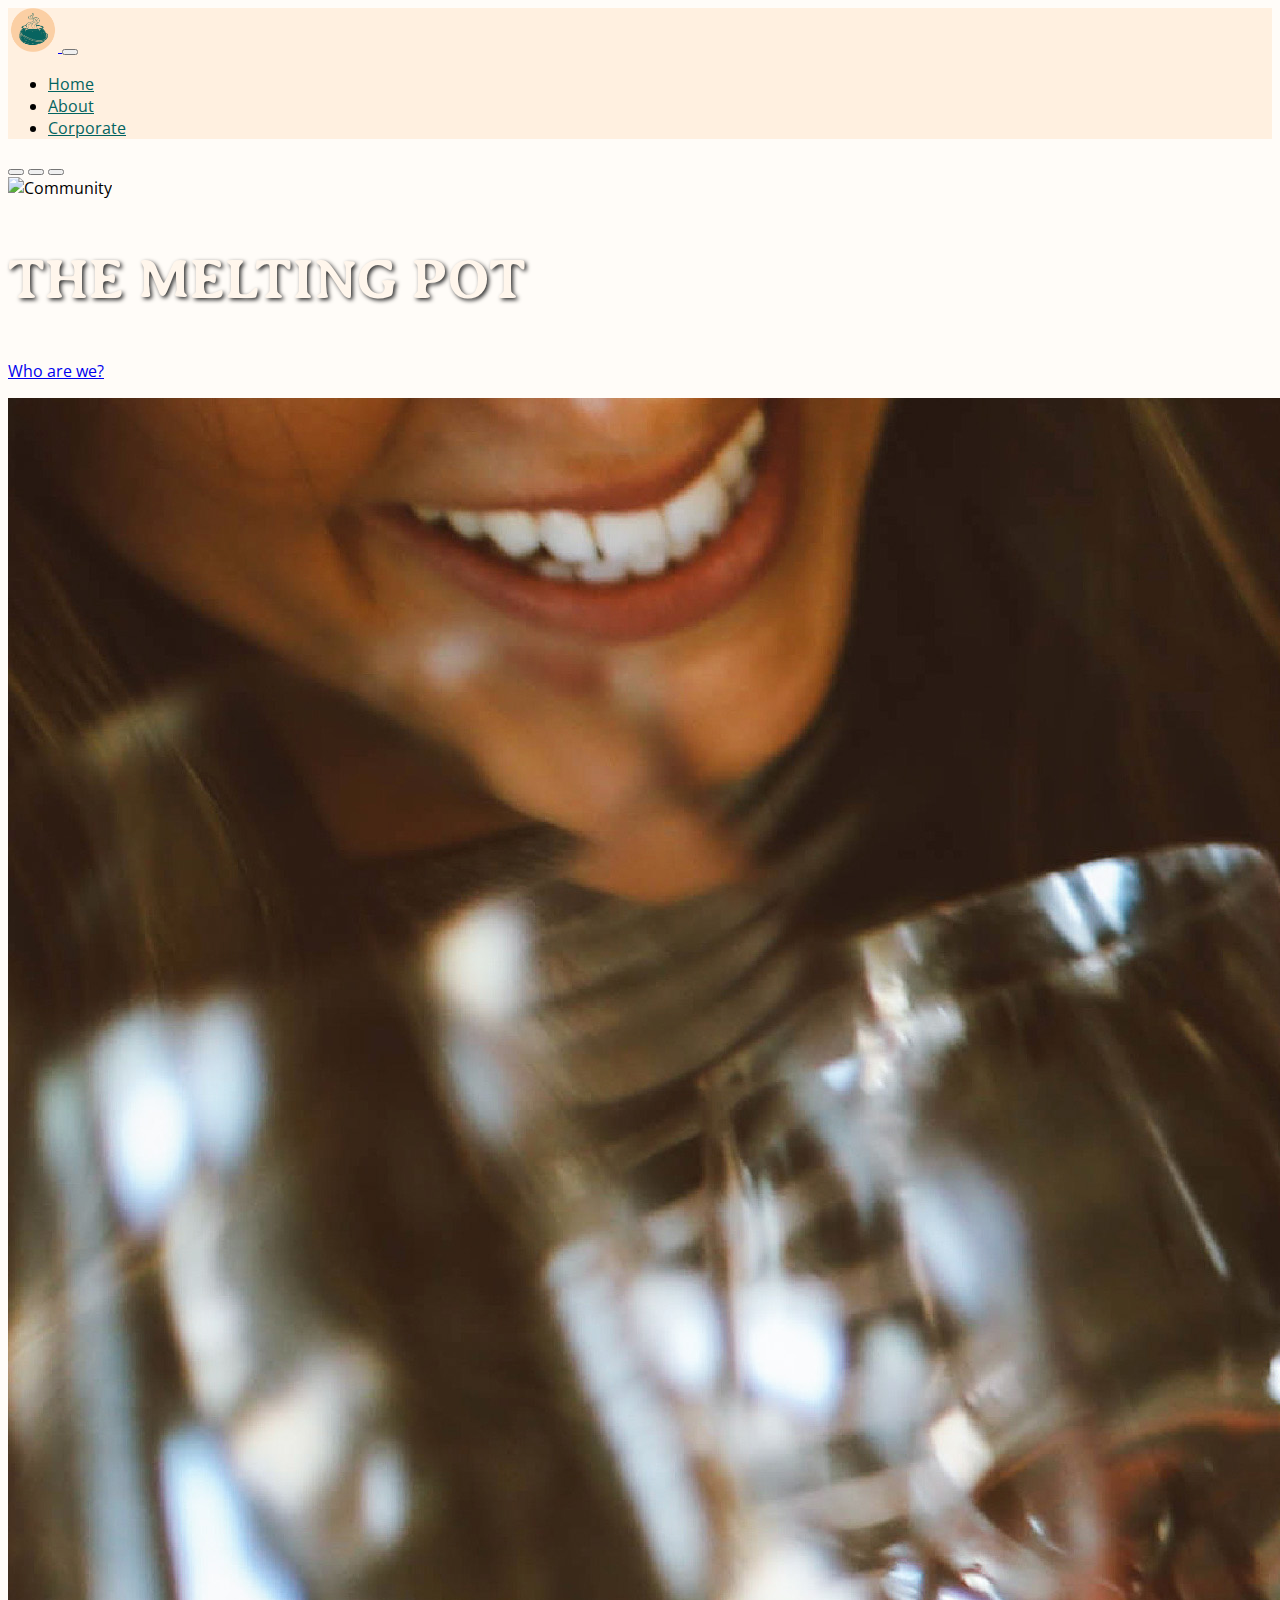
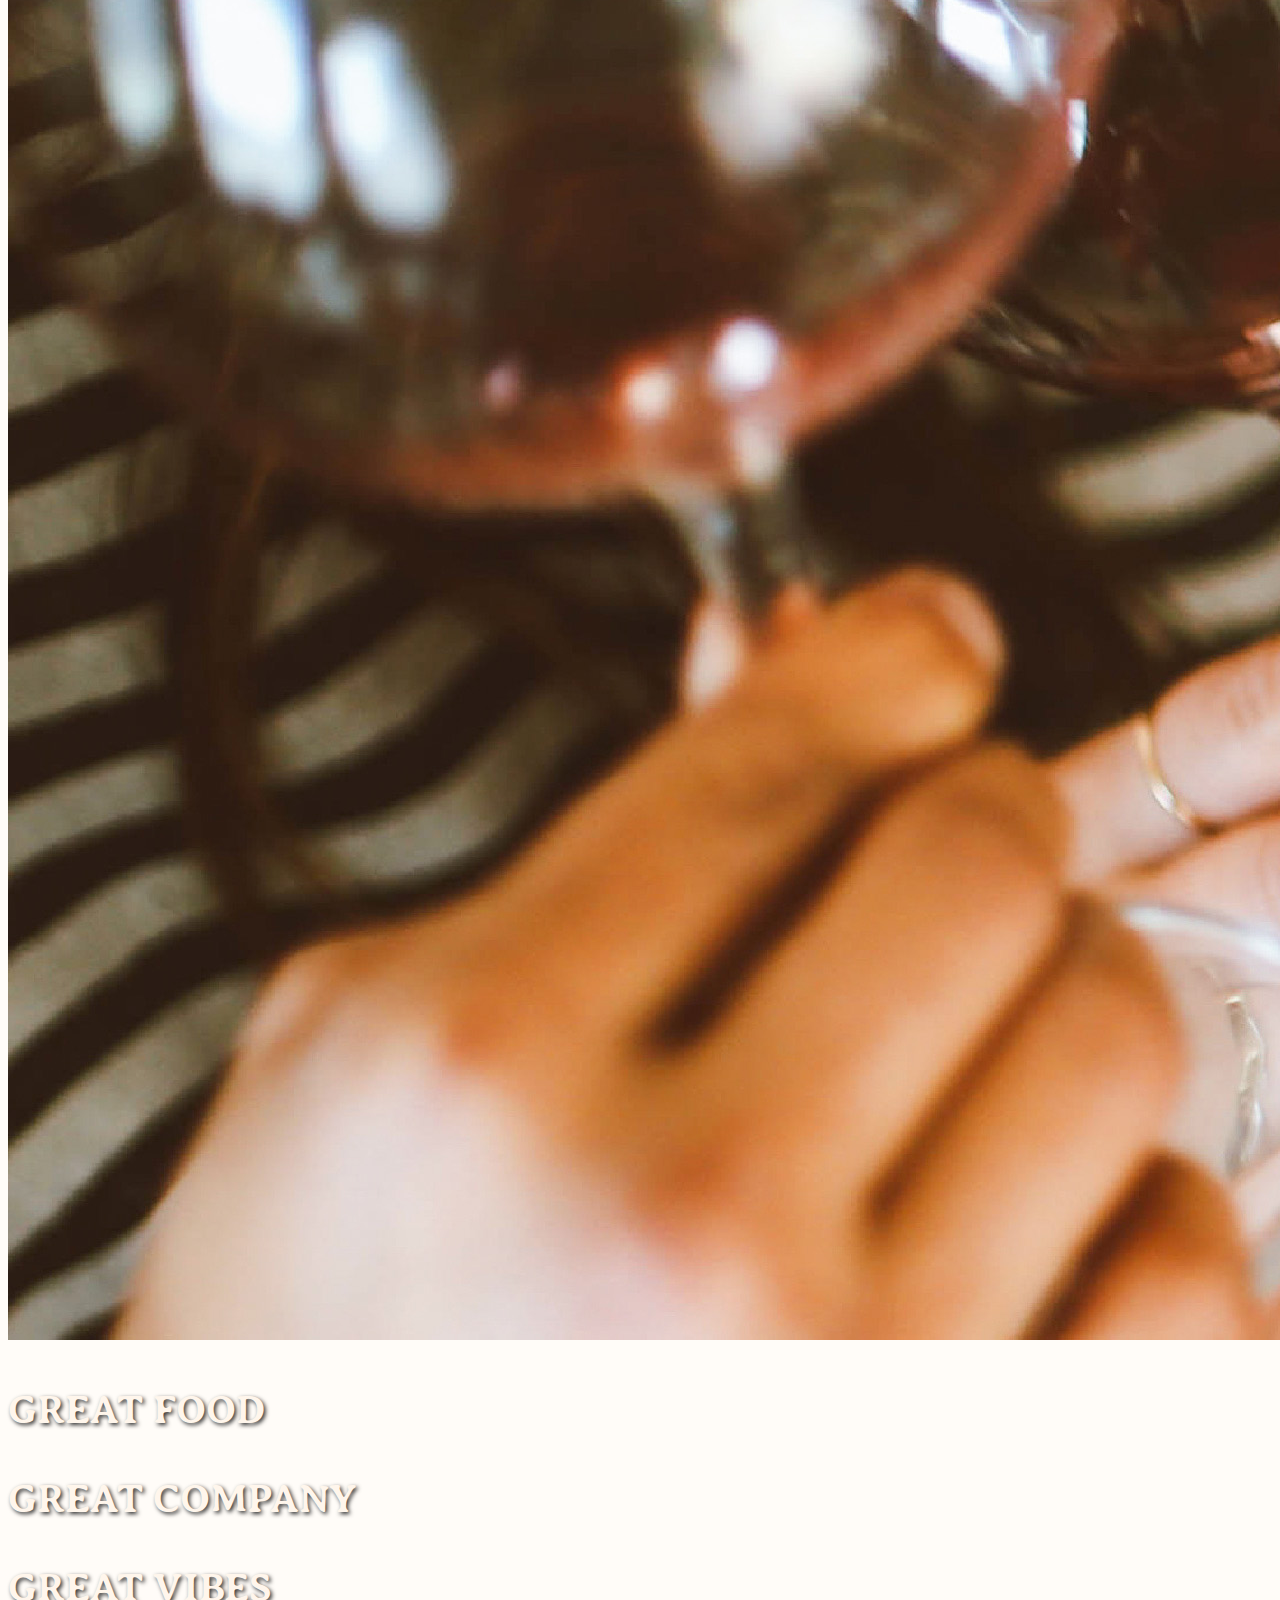
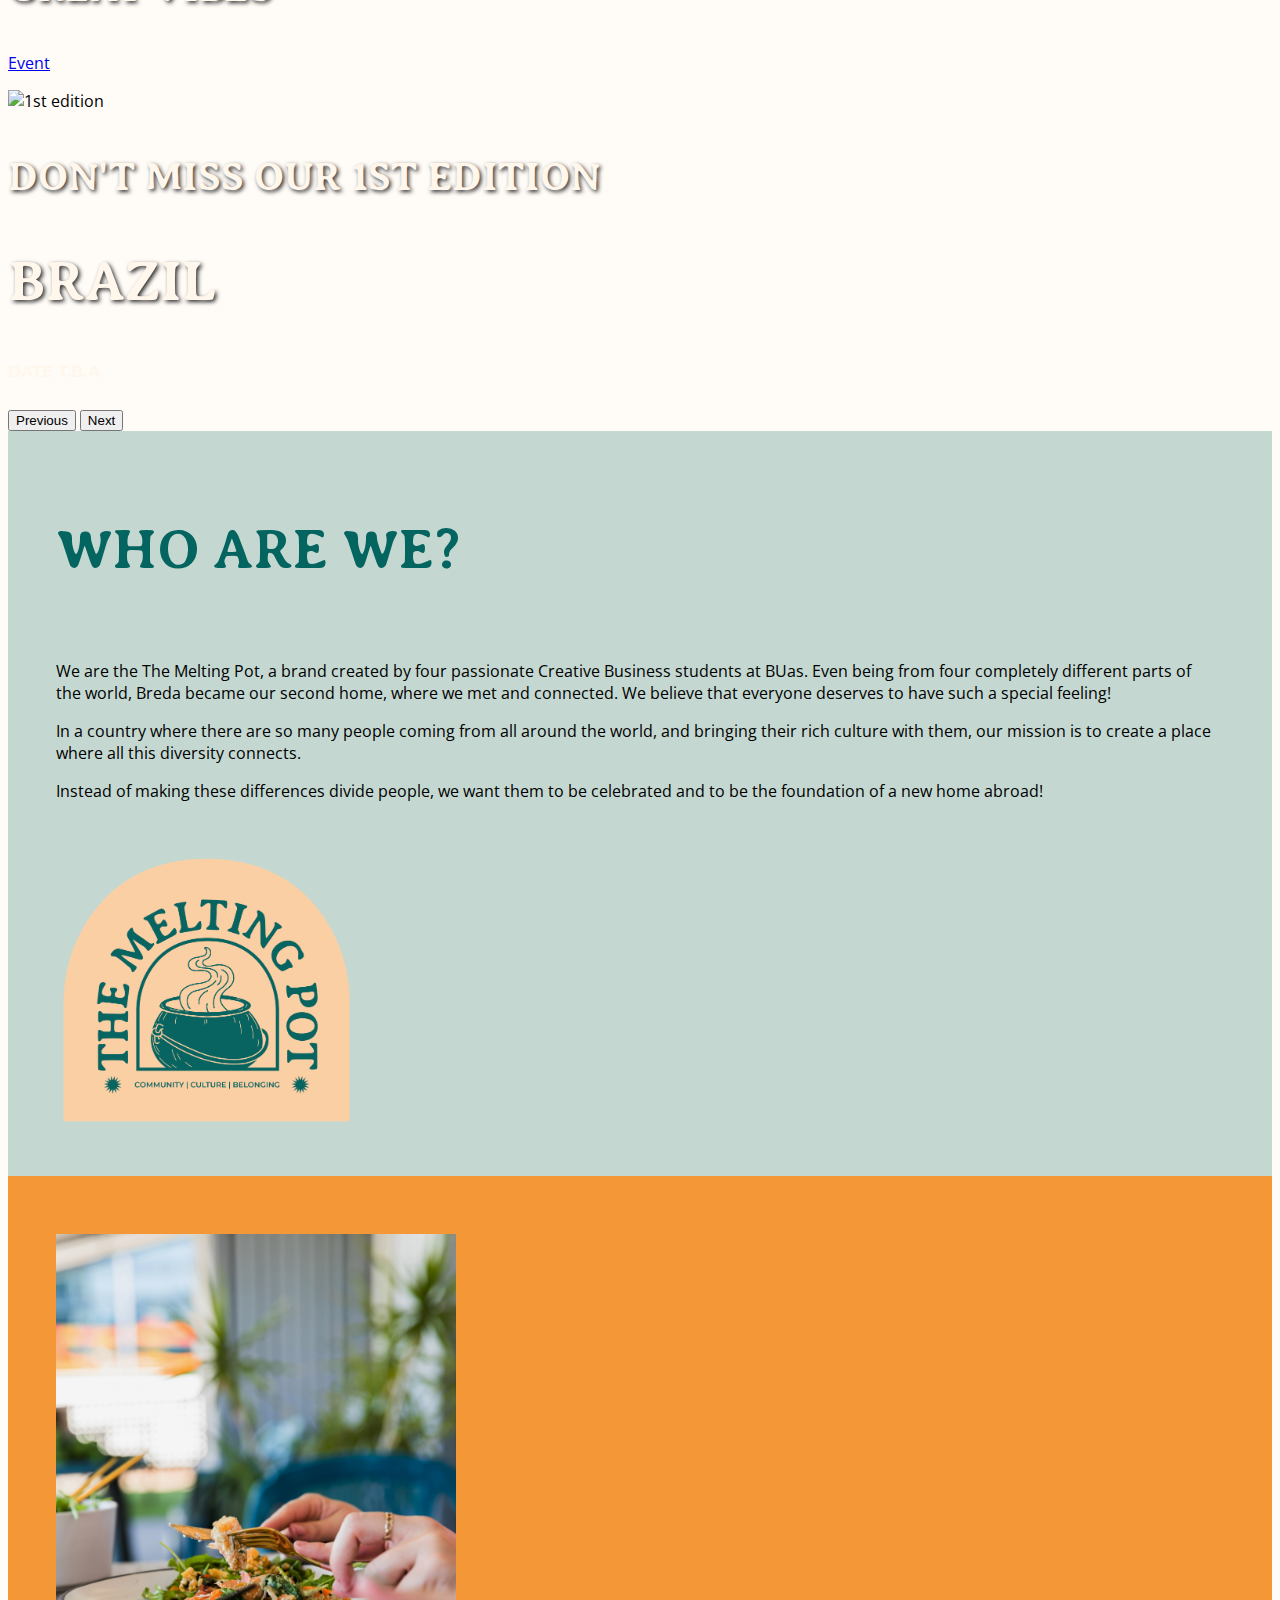
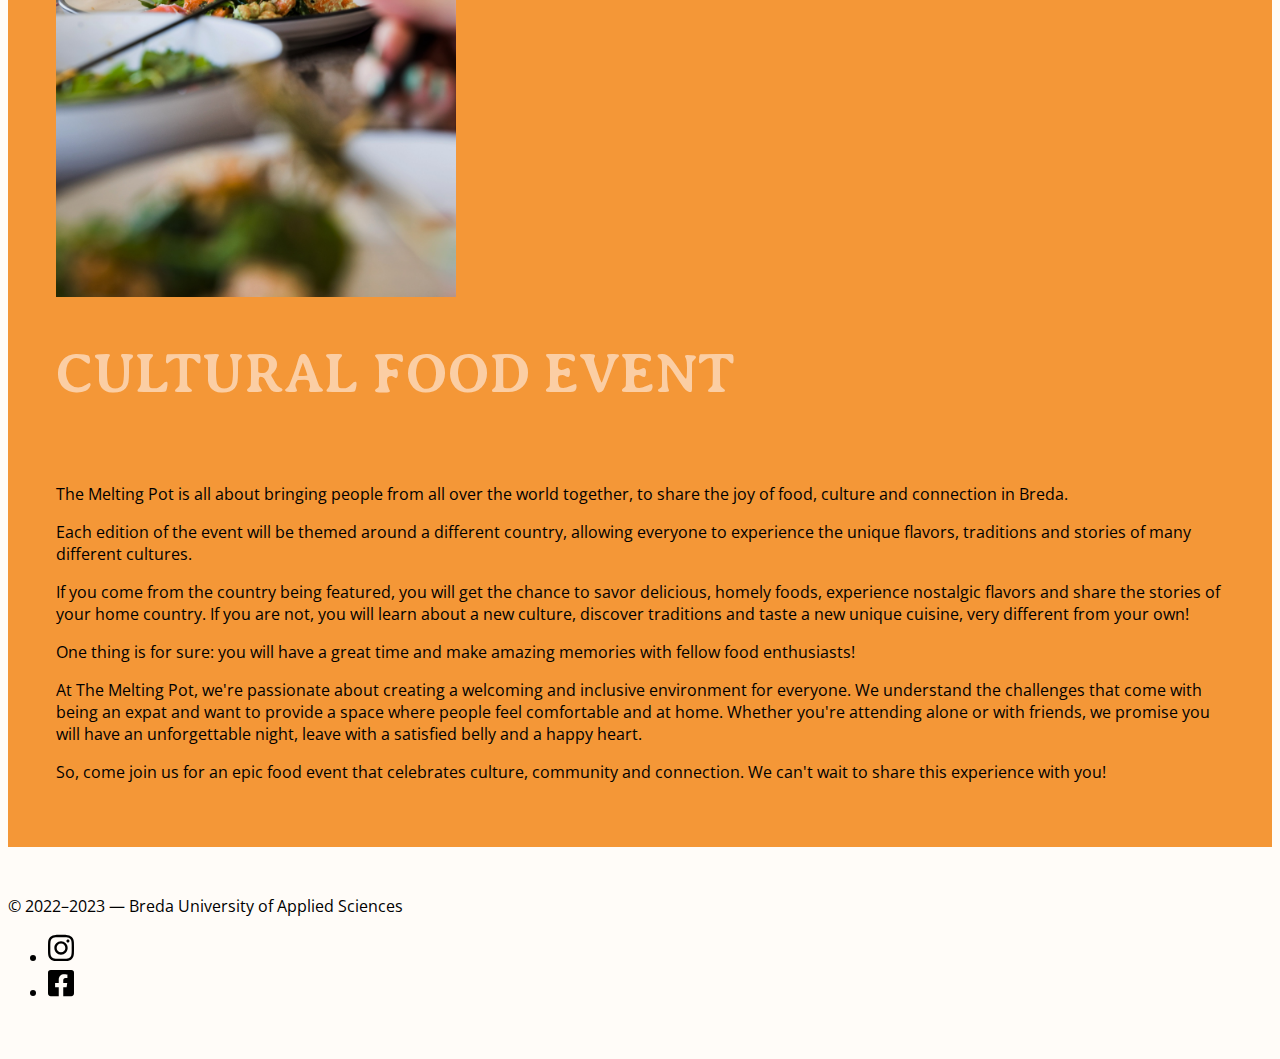
==== commit 04502146: "changes 11" ====
--- a/index.html
+++ b/index.html
@@ -55,7 +55,7 @@
     <!-- Start of carrousel, adapted from https://getbootstrap.com/docs/5.1/components/carousel/ -->
     <section class="container-fluid p-0">
       <div id="myCarousel" class="carousel slide" data-bs-ride="carousel">
-        <div class="carousel-indicators">
+	   <div class="carousel-indicators">
           <button type="button" data-bs-target="#myCarousel" data-bs-slide-to="0" class="active" aria-current="true" aria-label="Slide 1"></button>
           <button type="button" data-bs-target="#myCarousel" data-bs-slide-to="1" aria-label="Slide 2"></button>
           <button type="button" data-bs-target="#myCarousel" data-bs-slide-to="2" aria-label="Slide 3"></button>
@@ -64,19 +64,18 @@
           <div class="carousel-item active">
             <img src="images/community.jpg" class="d-block mx-auto w-100" alt="Community">
             <div class="carousel-caption">
-			<h1 class="d-none d-md-block">THE MELTING POT</h1>
+			<h2 class="d-none d-md-block">THE MELTING POT</h2>
               <p>
                 <a href="#itemID-1" class="btn btn-outline-light my-md-2">Who are we?<span class="d-inline d-md-none"></span></a>
               </p>
               </div>             
             </div>
-          </div>
           <div class="carousel-item">
             <img src="images/drinks.jpg" class="d-block mx-auto w-100" alt="Drinks">
             <div class="carousel-caption">
-              <h2 class="d-none d-md-block">GREAT FOOD</h2>
-			  <h2 class="d-none d-md-block">GREAT COMPANY</h2>
-			  <h2 class="d-none d-md-block">GREAT VIBES</h2>
+              <h3 class="d-none d-md-block">GREAT FOOD</h3>
+			  <h3 class="d-none d-md-block">GREAT COMPANY</h3>
+			  <h3 class="d-none d-md-block">GREAT VIBES</h3>
               <p>
                 <a href="#itemID-2" class="btn btn-outline-light my-md-2">Event<span class="d-inline d-md-none"></span></a>
               </p>
@@ -85,8 +84,8 @@
           <div class="carousel-item">
             <img src="images/brazil.jpg" class="d-block mx-auto w-100" alt="1st edition">
             <div class="carousel-caption">
-              <h2 class="d-none d-md-block">DON'T MISS OUR 1ST EDITION</h2>
-			  <h1 class="d-none d-md-block">BRAZIL</h1>
+              <h3 class="d-none d-md-block">DON'T MISS OUR 1ST EDITION</h3>
+			  <h2 class="d-none d-md-block">BRAZIL</h2>
 			  <h5 class="d-none d-md-block">DATE T.B.A</h5>
             </div>
           </div>
@@ -99,6 +98,7 @@
           <span class="carousel-control-next-icon" aria-hidden="true"></span>
           <span class="visually-hidden">Next</span>
         </button>
+	  </div>
     </section>
     <!-- End of carrousel -->
 	
--- a/css/styles.css
+++ b/css/styles.css
@@ -31,17 +31,17 @@
 	font-weight: bold;
 }
 
-.carousel-item h1{
+.carousel-item h2{
 	font-family: 'Averia Serif Libre', cursive;
 	color: #FFF6EC;
-	font-size: 4em;
+	font-size: 3.5em;
 	text-shadow: 2px 2px 4px #2e2e2e;
 }
 
-.carousel-item h2{
+.carousel-item h3{
 	font-family: 'Averia Serif Libre', cursive;
 	color: #FFF6EC;
-	font-size: 3em;
+	font-size: 2.5em;
 	text-shadow: 2px 2px 4px #2e2e2e;
 }
 
@@ -158,3 +158,17 @@
 .nav-link {
 	color: #036460;
 }
+
+.corporate h2 {
+	font-family: 'Averia Serif Libre', cursive;
+	font-size: 2.5em;
+	color: #036460;
+}
+
+.sources {
+	font-size: 12px;
+}
+
+.insights {
+	padding: 20px;
+}
